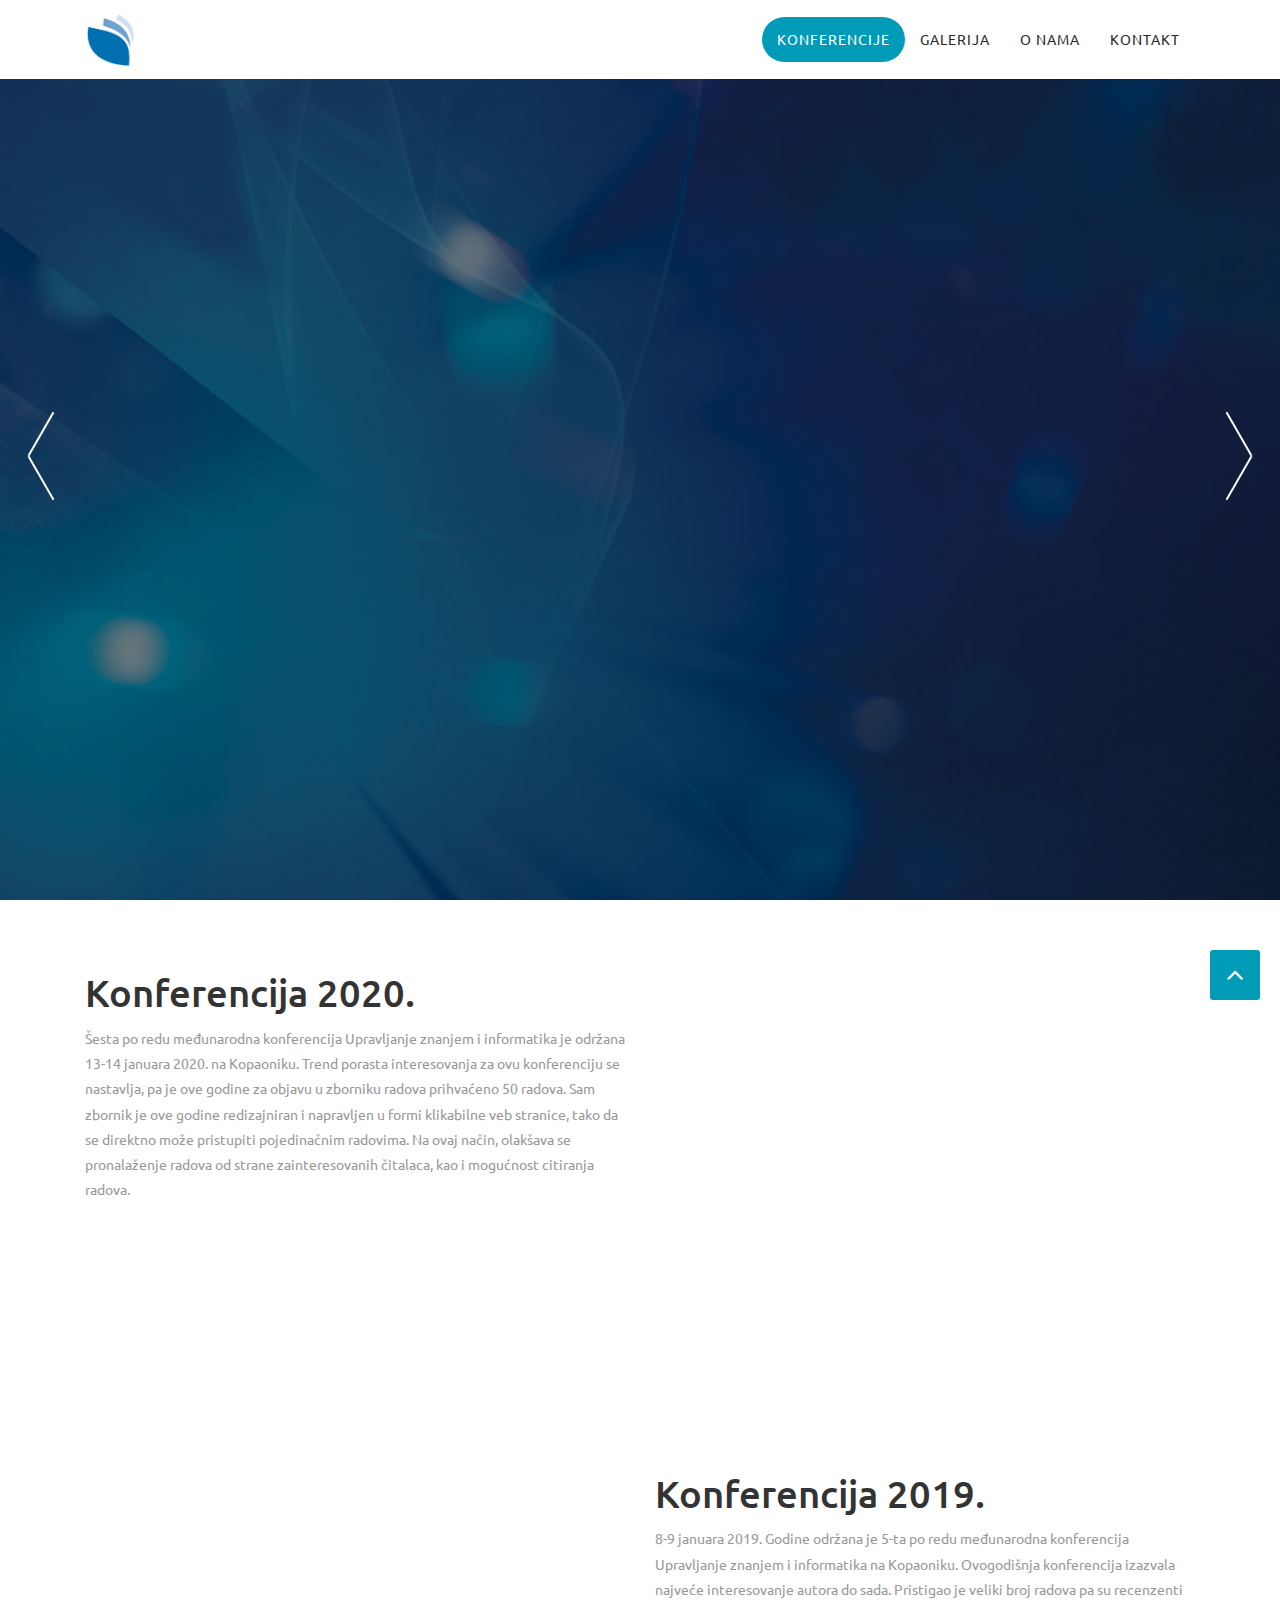
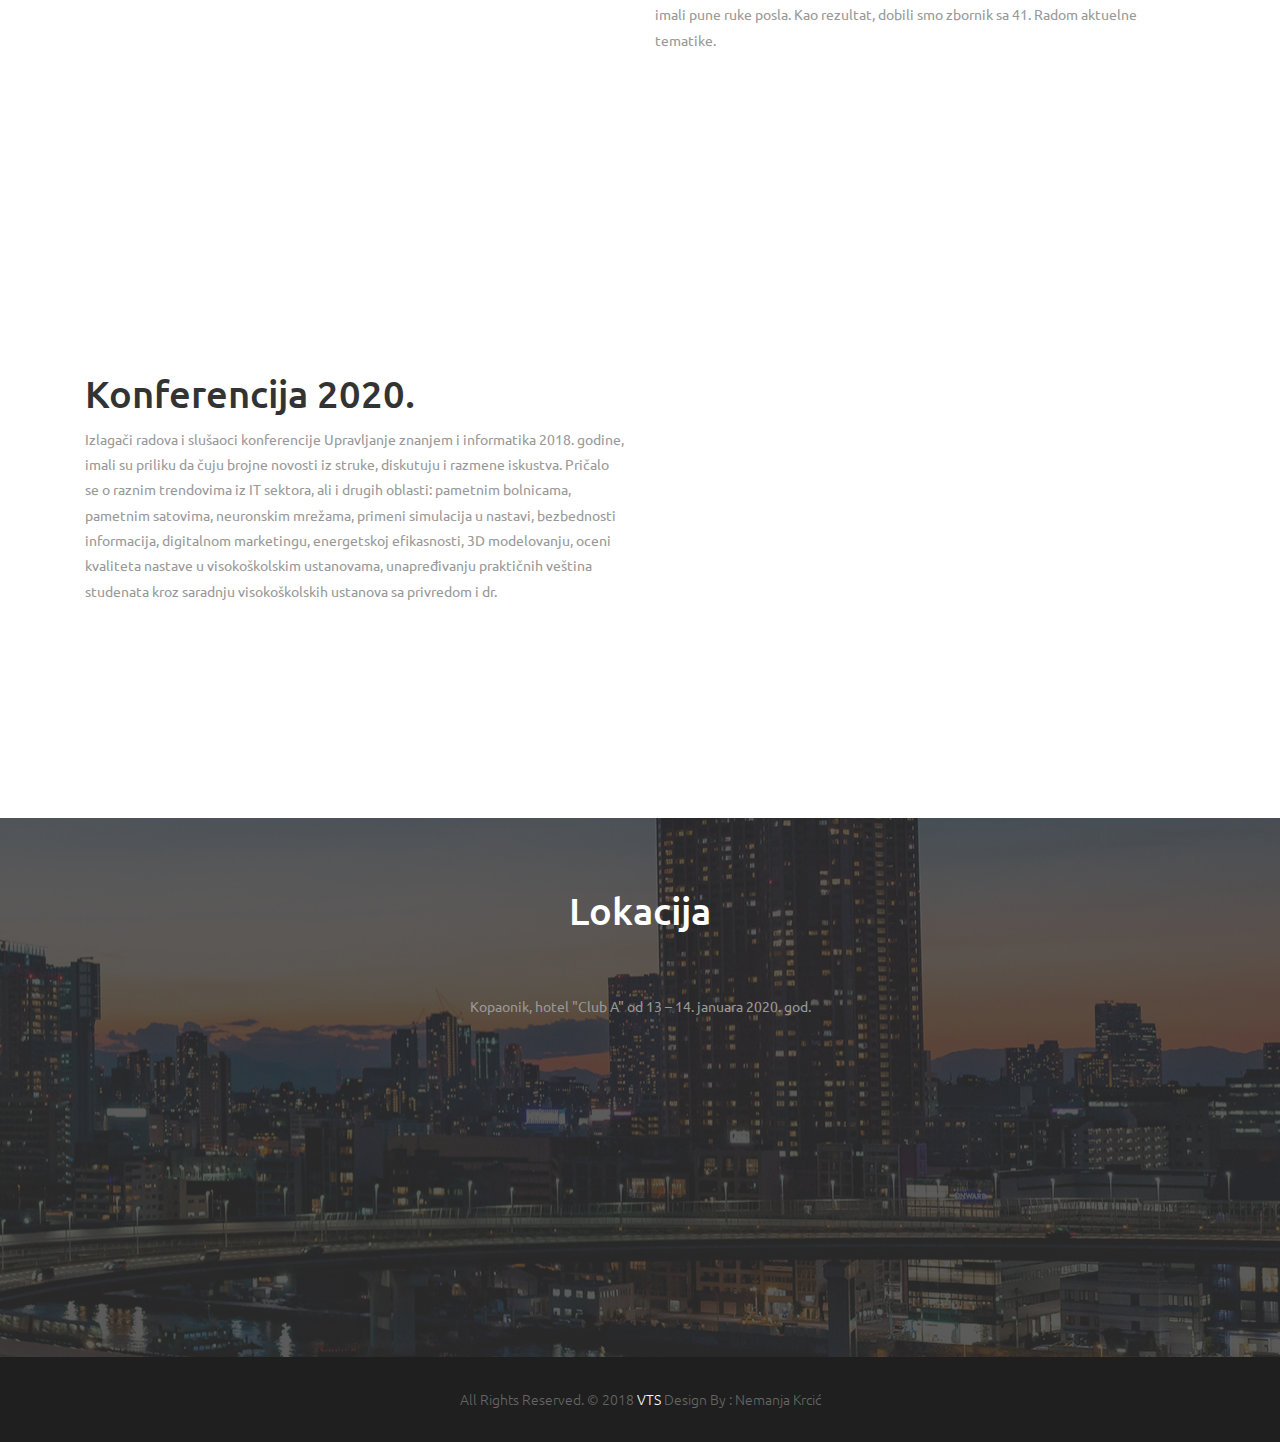
==== index.html @ 1b340e0f "Add files via upload" ====
<!DOCTYPE html>
<html lang="en">

    <meta charset="utf-8">
    <meta http-equiv="X-UA-Compatible" content="IE=edge">   
   
    <meta name="viewport" content="width=device-width, minimum-scale=1.0, maximum-scale=1.0, user-scalable=no">
 
    <title>VTS</title>  

    <link rel="shortcut icon" href="images/favicon.ico" type="image/x-icon" />
    <link rel="apple-touch-icon" href="images/apple-touch-icon.png">

    <link rel="stylesheet" href="css/bootstrap.min.css">
    <link rel="stylesheet" href="style.css">
    <link rel="stylesheet" href="css/responsive.css">
    <link rel="stylesheet" href="css/custom.css">
	<script src="js/modernizr.js"></script>

</head>
<body id="page-top" class="politics_version">

    <div id="preloader">
        <div class="loader">
			<span></span>
			<span></span>
			<span></span>
			<span></span>
		</div>
    </div>
	
    <nav class="navbar navbar-expand-lg navbar-dark fixed-top" id="mainNav">
      <div class="container">
        <a class="navbar-brand js-scroll-trigger" href="#page-top">
			<img class="img-fluid" src="images/logo.jpg" height="53" width="53" />
		</a>
        <button class="navbar-toggler navbar-toggler-right" type="button" data-toggle="collapse" data-target="#navbarResponsive" aria-controls="navbarResponsive" aria-expanded="false" aria-label="Toggle navigation">
          Menu
          <i class="fa fa-bars"></i>
        </button>
        <div class="collapse navbar-collapse" id="navbarResponsive">
          <ul class="navbar-nav text-uppercase ml-auto">
            <li class="nav-item">
              <a class="nav-link active" href="index.html">Konferencije</a>
            </li>
            <li class="nav-item">
              <a class="nav-link" href="gallery.html">Galerija</a>
            </li>
            <li class="nav-item">
              <a class="nav-link" href="about.html">O nama</a>
            </li>
			<li class="nav-item">
              <a class="nav-link" href="contact.html">Kontakt</a>
            </li>
          </ul>
        </div>
      </div>
    </nav>
	
	<div id="home" class="ct-header ct-header--slider ct-slick-custom-dots">
		<div class="ct-slick-homepage" data-arrows="true" data-autoplay="false">

			<div class="ct-header tablex item" data-background="uploads/banner-01.jpg">
				<div class="ct-u-display-tablex">
					<div class="inner">
						<div class="container">
							<div class="row">
								<div class="col-md-8 col-lg-8 slider-inner">
									<h1 class="big animated">Upravljanje znanjem i informatika</h1>
									<p class="animated">Visoka tehnička škola strukovnih studija u Novom Sadu i Fakultet za ekonomiju i inženjerski menadžment – FIMEK organizuje</p>
								</div>
							</div>
						</div>
					</div>
				</div>
			</div>

			<div class="ct-header tablex item" data-background="uploads/banner-02.png">
				<div class="ct-u-display-tablex">
					<div class="inner">
						<div class="container">
							<div class="row">
								<div class="col-md-8 col-lg-8 slider-inner">
									<h1 class="big animated">Upravljanje znanjem i informatika</h1>
									<p class="animated">Visoka tehnička škola strukovnih studija u Novom Sadu i Fakultet za ekonomiju i inženjerski menadžment – FIMEK organizuje</p>
								</div>
							</div>
						</div>
					</div>
				</div>
			</div>

			<div class="ct-header tablex item" data-background="uploads/banner-03.jpg">
				<div class="ct-u-display-tablex">
					<div class="inner">
						<div class="container">
							<div class="row">
								<div class="col-md-8 col-lg-8 slider-inner">
									<h1 class="big animated">Upravljanje znanjem i informatika</h1>
									<p class="animated">Visoka tehnička škola strukovnih studija u Novom Sadu i Fakultet za ekonomiju i inženjerski menadžment – FIMEK organizuje</p>
								</div>
							</div>
						</div>
					</div>
				</div>
			</div>
		</div>
	</div>

    <div class="section wb">
        <div class="container">
            <div class="row">
                <div class="col-md-6">
                    <div class="message-box">                        
                        <h2>Konferencija 2020.</h2>
                        <p>Šesta po redu međunarodna konferencija Upravljanje znanjem i informatika je održana 13-14 januara 2020. na Kopaoniku. Trend porasta interesovanja za ovu konferenciju se nastavlja, pa je ove godine za objavu u zborniku radova prihvaćeno 50 radova. Sam zbornik je ove godine redizajniran i napravljen u formi klikabilne veb stranice, tako da se direktno može pristupiti pojedinačnim radovima. Na ovaj način, olakšava se pronalaženje radova od strane zainteresovanih čitalaca, kao i mogućnost citiranja radova.</p>

						<a class="btn-new from-middle animated" href="#">Saznaj više...</a>
                    </div>
                </div>

                <div class="col-md-6">
                    <div class="right-box-pro wow fadeIn">
						<img src="images/kon2020.jpg" alt="" class="img-fluid fat-ab">
                    </div>
                </div>
            </div>
        </div>
    </div>

    <div class="section wb">
        <div class="container">
            <div class="row">
                <div class="col-md-6">
                    <div class="right-box-pro wow fadeIn">
						<img src="images/kon2019.jpg" alt="" class="img-fluid fat-ab">
                    </div>
                </div>

                <div class="col-md-6">
                    <div class="message-box">                        
                        <h2>Konferencija 2019.</h2>
                        <p>8-9 januara 2019. Godine održana je 5-ta po redu međunarodna konferencija Upravljanje znanjem i informatika na Kopaoniku. Ovogodišnja konferencija izazvala najveće interesovanje autora do sada. Pristigao je veliki broj radova pa su recenzenti imali pune ruke posla. Kao rezultat, dobili smo zbornik sa 41. Radom aktuelne tematike.</p>

						<a class="btn-new from-middle animated" href="#">Saznaj više...</a>
                    </div>
                </div>


            </div>
        </div>
    </div>

    <div class="section wb">
        <div class="container">
            <div class="row">
                <div class="col-md-6">
                    <div class="message-box">                        
                        <h2>Konferencija 2020.</h2>
                        <p>Izlagači radova i slušaoci konferencije Upravljanje znanjem i informatika 2018. godine, imali su priliku da čuju brojne novosti iz struke, diskutuju i razmene iskustva. Pričalo se o raznim trendovima iz IT sektora, ali i drugih oblasti: pametnim bolnicama, pametnim satovima, neuronskim mrežama, primeni simulacija u nastavi, bezbednosti informacija, digitalnom marketingu, energetskoj efikasnosti, 3D modelovanju, oceni kvaliteta nastave u visokoškolskim ustanovama, unapređivanju praktičnih veština studenata kroz saradnju visokoškolskih ustanova sa privredom i dr.</p>

						<a class="btn-new from-middle animated" href="#">Saznaj više...</a>
                    </div>
                </div>

                <div class="col-md-6">
                    <div class="right-box-pro wow fadeIn">
						<img src="images/kon2018.jpg" alt="" class="img-fluid fat-ab">
                    </div>
                </div>
            </div>
        </div>
    </div>

    <div id="contact" class="section db">
        <div class="container text-center">
            <div class="section-title">
                <h3>Lokacija</h3>
            </div>
            <div class="message-box">
                <p>Kopaonik, hotel "Club A" od 13 – 14. januara 2020. god.</p>
            </div>

            <div class="row">
                <div class="col-md-12">
                	<iframe src="https://www.google.com/maps/embed?pb=!1m14!1m8!1m3!1d11617.548744287504!2d20.8098968!3d43.2852127!3m2!1i1024!2i768!4f13.1!3m3!1m2!1s0x0%3A0x994ee0dbfe057c21!2sClub%20A!5e0!3m2!1sen!2srs!4v1582405171737!5m2!1sen!2srs" height="240" width="70%" frameborder="0" style="border:0;"allowfullscreen=""></iframe>
                </div>
            </div>
        </div>
    </div>

    <div class="copyrights">
        <div class="container">
            <div class="footer-distributed">
                <div class="footer-left">
                    <p class="footer-company-name">All Rights Reserved. &copy; 2018 <a href="#">VTS</a> Design By : Nemanja Krcić</p>
                </div>
            </div>
        </div>
    </div>

    <a href="#" id="scroll-to-top" class="dmtop global-radius"><i class="fa fa-angle-up"></i></a>

    <script src="js/all.js"></script>
	<script src="js/jquery.mobile.customized.min.js"></script>
	<script src="js/jquery.easing.1.3.js"></script> 
	<script src="js/parallaxie.js"></script>
	<script src="js/slick.min.js"></script>
	<script src="js/animated-slider.js"></script>
    <script src="js/jqBootstrapValidation.js"></script>
    <script src="js/contact_me.js"></script>
    <script src="js/custom.js"></script>
</body>
</html>
---- style.css ----
/*------------------------------------------------------------------
    Version: 1.0
-------------------------------------------------------------------*/

/*------------------------------------------------------------------
    IMPORT FONTS
-------------------------------------------------------------------*/

@import url('https://fonts.googleapis.com/css?family=Ubuntu:300,300i,400,400i,500,500i,700,700i');

/*------------------------------------------------------------------
    IMPORT FILES
-------------------------------------------------------------------*/

@import url(css/animate.css);
@import url(css/slick.min.css);
@import url(css/animated-slider.css);
@import url(css/flaticon.css);
@import url(css/prettyPhoto.css);
@import url(css/owl.carousel.css);
@import url(css/font-awesome.min.css);

/*------------------------------------------------------------------
    SKELETON
-------------------------------------------------------------------*/

body {
	--def: #ffffff; 	
	--inv: #009bb7;
    color: #999999;
    font-size: 14px;
    font-family: 'Ubuntu', sans-serif;
    line-height: 1.80857;
}

html, body{
	height: 100%;
}

body.demos .section {
    background: url(images/bg.png) repeat top center #f2f3f5;
}

body.demos .section-title img {
    max-width: 280px;
    display: block;
    margin: 10px auto;
}

body.demos .service-widget h3 {
    border-bottom: 1px solid #ededed;
    font-size: 18px;
    padding: 20px 0;
    background-color: #ffffff;
}

body.demos .service-widget {
    margin: 0 0 30px;
    padding: 30px;
    background-color: #fff
}

body.demos .container-fluid {
    max-width: 1080px
}

a {
    color: #1f1f1f;
    text-decoration: none !important;
    outline: none !important;
    -webkit-transition: all .3s ease-in-out;
    -moz-transition: all .3s ease-in-out;
    -ms-transition: all .3s ease-in-out;
    -o-transition: all .3s ease-in-out;
    transition: all .3s ease-in-out;
}

h1,
h2,
h3,
h4,
h5,
h6 {
    letter-spacing: 0;
    font-weight: normal;
    position: relative;
    padding: 0 0 10px 0;
    font-weight: normal;
    line-height: 120% !important;
    color: #333333;
    margin: 0
}

h1 {
    font-size: 24px
}

h2 {
    font-size: 22px
}

h3 {
    font-size: 18px
}

h4 {
    font-size: 16px
}

h5 {
    font-size: 14px
}

h6 {
    font-size: 13px
}

h1 a,
h2 a,
h3 a,
h4 a,
h5 a,
h6 a {
    color: #212121;
    text-decoration: none!important;
    opacity: 1
}

h1 a:hover,
h2 a:hover,
h3 a:hover,
h4 a:hover,
h5 a:hover,
h6 a:hover {
    opacity: .8
}

a {
    color: #222222;
    text-decoration: none;
    outline: none;
}

a,
.btn {
    text-decoration: none !important;
    outline: none !important;
    -webkit-transition: all .3s ease-in-out;
    -moz-transition: all .3s ease-in-out;
    -ms-transition: all .3s ease-in-out;
    -o-transition: all .3s ease-in-out;
    transition: all .3s ease-in-out;
}

.btn-custom {
    margin-top: 20px;
    background-color: transparent !important;
    border: 2px solid #ddd;
    padding: 12px 40px;
    font-size: 16px;
}

.lead {
    font-size: 18px;
    line-height: 30px;
    color: #767676;
    margin: 0;
    padding: 0;
}

blockquote {
    margin: 20px 0 20px;
    padding: 30px;
}

ul, li, ol{
	margin: 0px;
	list-style: none;
	padding: 0px;
}


/*------------------------------------------------------------------
    WP CORE
-------------------------------------------------------------------*/

.first {
    clear: both
}

.last {
    margin-right: 0
}

.alignnone {
    margin: 5px 20px 20px 0;
}

.aligncenter,
div.aligncenter {
    display: block;
    margin: 5px auto 5px auto;
}

.alignright {
    float: right;
    margin: 10px 0 20px 20px;
}

.alignleft {
    float: left;
    margin: 10px 20px 20px 0;
}

a img.alignright {
    float: right;
    margin: 10px 0 20px 20px;
}

a img.alignnone {
    margin: 10px 20px 20px 0;
}

a img.alignleft {
    float: left;
    margin: 10px 20px 20px 0;
}

a img.aligncenter {
    display: block;
    margin-left: auto;
    margin-right: auto
}

.wp-caption {
    background: #fff;
    border: 1px solid #f0f0f0;
    max-width: 96%;
    /* Image does not overflow the content area */
    padding: 5px 3px 10px;
    text-align: center;
}

.wp-caption.alignnone {
    margin: 5px 20px 20px 0;
}

.wp-caption.alignleft {
    margin: 5px 20px 20px 0;
}

.wp-caption.alignright {
    margin: 5px 0 20px 20px;
}

.wp-caption img {
    border: 0 none;
    height: auto;
    margin: 0;
    max-width: 98.5%;
    padding: 0;
    width: auto;
}

.wp-caption p.wp-caption-text {
    font-size: 11px;
    line-height: 17px;
    margin: 0;
    padding: 0 4px 5px;
}


/* Text meant only for screen readers. */

.screen-reader-text {
    clip: rect(1px, 1px, 1px, 1px);
    position: absolute !important;
    height: 1px;
    width: 1px;
    overflow: hidden;
}

.screen-reader-text:focus {
    background-color: #f1f1f1;
    border-radius: 3px;
    box-shadow: 0 0 2px 2px rgba(0, 0, 0, 0.6);
    clip: auto !important;
    color: #21759b;
    display: block;
    font-size: 14px;
    font-size: 0.875rem;
    font-weight: bold;
    height: auto;
    left: 5px;
    line-height: normal;
    padding: 15px 23px 14px;
    text-decoration: none;
    top: 5px;
    width: auto;
    z-index: 100000;
    /* Above WP toolbar. */
}


/*------------------------------------------------------------------
    HEADER
-------------------------------------------------------------------*/

.navbar-dark{
	background: #ffffff;
}

.navbar-dark .navbar-nav .nav-link{
	color: #292929;
	letter-spacing: 1px;
	font-size: 14px;
	position: relative;
	padding: 10px 15px;
	border-radius: 50px;
}
.navbar-dark .navbar-nav .nav-link:hover, .navbar-dark .navbar-nav .nav-link:focus{
	color: #ffffff;
	background: #faad3b
}
.navbar-dark .navbar-nav .nav-link.active{
	background: #009bb7;
}
.navbar-dark .navbar-nav .nav-link::after {
    content: '';
    width: 0;
    height: 3px;
    background: #ffffff;
    position: absolute;
    bottom: 0;
    left: 0;
	right: 0;
	text-align: center;
	margin: 0 auto;
    border-radius: 0px;
    -webkit-transition: all .5s;
    transition: all .5s;
    z-index: -1;
}
.navbar-dark .navbar-nav .nav-link.active::after {
	width: 50%;
}

/**new-btn**/

.btn-new {		
	position: relative;	
	padding: 11px 25px;
	font-size: 18px;
	border: none;
	color: var(--inv);
	letter-spacing: 0px;
	text-transform: uppercase;
	transition: all 600ms cubic-bezier(0.77, 0, 0.175, 1);	
	cursor: pointer;
	background: #faad3b;
	color: #ffffff;
	display: inline-block;
	-webkit-user-select: none;
	   -moz-user-select: none;
	    -ms-user-select: none;
	        user-select: none;
}

.btn-new:before, .btn-new:after {
	content: '';
	position: absolute;	
	transition: inherit;
	z-index: -1;
}

.btn-new:hover {
	color: var(--def);
	transition-delay: .6s;
}

.btn-new:hover:before {
	transition-delay: 0s;
}

.btn-new:hover:after {
	background: var(--inv);
	transition-delay: .4s;
}

/* From Middle */

.from-middle:before {
	top: 0;
	left: 50%;
	height: 100%;
	width: 0;
	border: 1px solid var(--inv);
	border-left: 0;
	border-right: 0;
}

.from-middle:after {
	bottom: 0;
	left: 0;
	height: 0;
	width: 100%;
	background: var(--inv);
}

.from-middle:hover:before {
	left: 0;
	width: 100%;
}

.from-middle:hover:after {
	top: 0;
	height: 100%;
}


/*------------------------------------------------------------------
    SECTIONS
-------------------------------------------------------------------*/

.main-banner{
	height: 100%;
	position: relative;
}

.main-banner{
	display: table;
    width: 100%;
	text-align: center;
}
.main-banner::after {
    content: " ";
    position: absolute;
    top: 0;
    bottom: 0;
    left: 0;
    right: 0;
    background-color: #000;
    z-index: 0;
    opacity: .6;
}
.heading{
	color: #fff;
	display: table-cell;
	vertical-align: middle;
	position: relative;
	z-index: 1;
}
.heading h1{
	color: #ffffff;
	font-weight: 700;
	font-size: 62px;
	text-transform: uppercase;
}
.heading p{
	font-size: 18px;
	padding: 20px 0px;
}

.heading h3{
	color: ffffff;
}

.cd-words-wrapper {
  display: inline-block;
  position: relative;
  text-align: left;
}
.cd-words-wrapper b {
  display: inline-block;
  position: absolute;
  white-space: nowrap;
  left: 0;
  top: 0;
}
.cd-words-wrapper b.is-visible {
  position: relative;
}
.no-js .cd-words-wrapper b {
  opacity: 0;
}
.no-js .cd-words-wrapper b.is-visible {
  opacity: 1;
}

/* -------------------------------- 

xclip 

-------------------------------- */
.cd-headline.clip span {
  display: inline-block;
  padding: .2em 0;
  color: #ffffff;
  font-size: 30px;
}
.cd-headline.clip span b{
	text-transform: uppercase;
}
.cd-headline.clip .cd-words-wrapper {
  overflow: hidden;
  vertical-align: top;
}
.cd-headline.clip .cd-words-wrapper::after {
  /* line */
  content: '';
  position: absolute;
  top: 0;
  right: 0;
  width: 2px;
  height: 100%;
  background-color: #aebcb9;
}
.cd-headline.clip b {
  opacity: 0;
}
.cd-headline.clip b.is-visible {
  opacity: 1;
}


#mainNav.navbar-shrink {
    padding-top: 10px;
    padding-bottom: 10px;
    background-color: #ffffff;
	border-bottom: 4px solid #faad3b;
}

#clouds{
	margin-top: -5%;
	position: relative;
	z-index: 1;
}
#clouds path {
    fill: #ffffff;
    bottom: -10px;
    overflow: hidden;
    stroke: #ffffff;
}

.section {
    display: block;
    position: relative;
    overflow: hidden;
    padding: 70px 0;
}

.noover {
    overflow: visible;
}

.noover .btn-dark {
    border: 0 !important;
}

.nopad {
    padding: 0;
}

.nopadtop {
    padding-top: 0;
}

.section.wb {
    background-color: #ffffff;
}

.section.lb {
    background-color: #f2f3f5;
}

.section.db {
    background-color: #111111;
}

.section.color1 {
    background-color: #448AFF;
}

.first-section {
    display: block;
    position: relative;
    overflow: hidden;
    padding: 16em 0 13em;
}

.first-section h2 {
    color: #ffffff;
    font-size: 68px;
    font-weight: 300;
    text-transform: capitalize;
    display: block;
    margin: 0;
    padding: 0 0 30px;
    position: relative;
}

.first-section .lead {
    font-size: 21px;
    font-weight: 300;
    padding: 0 0 40px;
    margin: 0;
    line-height: inherit;
    color: #ffffff;
}

.macbookright {
    width: 980px;
    position: absolute;
    right: -15%;
    bottom: -6%;
}

.section-title {
    display: block;
    position: relative;
    margin-bottom: 60px;
}

.section-title p {
    color: #999;
    font-weight: 400;
    font-size: 18px;
    line-height: 33px;
    margin: 0;
}

.section-title h3 {
    font-size: 38px;
    font-weight: 500;
    line-height: 62px;
    margin: 0 0 25px;
    padding: 0;
    text-transform: none;
}

.section.colorsection p,
.section.colorsection h3,
.section.db h3 {
    color: #ffffff;
}





.big{
	font-size: 28px;
}




.right-box-pro{
	position: relative;
}
.right-box-pro img{
	z-index: 2;
}
.right-box-pro::before {
    
}

.fat-ab{}






.services-inner-box{
	padding: 15px;
	background: #ffffff;
	margin-bottom: 30px;
	text-align: center;
	position: relative;
	overflow: hidden;
}
.services-inner-box::before {
	content: "";
	position: absolute;
	background: #faad3b;
	width: 0;
	height: 0;
	top: 50%;
	left: 50%;
	border-radius: 50%;
	-webkit-transform: translate(-50%, -50%) scale(0);
	transform: translate(-50%, -50%) scale(0);
	transition: -webkit-transform calc(var(--photoboxAnimationDuration, .8s) / 2) ease;
	transition: transform calc(var(--photoboxAnimationDuration, .8s) / 2) ease;
	transition: transform calc(var(--photoboxAnimationDuration, .8s) / 2) ease, -webkit-transform calc(var(--photoboxAnimationDuration, .8s) / 2) ease;
	-webkit-transition: all .5s ease-in-out;
    -moz-transition: all .5s ease-in-out;
    -ms-transition: all .5s ease-in-out;
    -o-transition: all .5s ease-in-out;
    transition: all .5s ease-in-out;
	z-index: 0;
}
.services-inner-box:hover::before{
	width: 100%;
	height: 100%;
	-webkit-transform: translate(-50%, -50%) scale(4);
	transform: translate(-50%, -50%) scale(4);
	transition-duration: var(--photoboxAnimationDuration, .8s);
	-webkit-transition: all .5s ease-in-out;
    -moz-transition: all .5s ease-in-out;
    -ms-transition: all .5s ease-in-out;
    -o-transition: all .5s ease-in-out;
    transition: all .5s ease-in-out;
}

.ser-icon{
	width: 90px;
	height: 90px;
	text-align: center;
	line-height: 90px;
	margin: 0 auto;
	margin-bottom: 20px;
	background: #009bb7;
	position: relative;
	z-index: 1;
}
.ser-icon i{
	font-size: 50px;
	color: #ffffff;
	position: relative;
	z-index: 1;
}
.services-inner-box h2{
	font-size: 22px;
	font-weight: 500;
	position: relative;
	z-index: 1;
}

.services-inner-box p{
	font-size: 14px;
	position: relative;
	z-index: 1;
}

.services-inner-box:hover h2{
	color: #ffffff;
}
.services-inner-box:hover p{
	color: #ffffff;
}


/*------------------------------------------------------------------
    PORTFOLIO
-------------------------------------------------------------------*/

.item-h2,
.item-h1 {
    height: 100% !important;
    height: auto !important;
}

.isotope-item {
    z-index: 2;
    padding: 0;
}

.isotope-hidden.isotope-item {
    pointer-events: none;
    z-index: 1;
}

.isotope,
.isotope .isotope-item {
    /* change duration value to whatever you like */
    -webkit-transition-duration: 0.8s;
    -moz-transition-duration: 0.8s;
    transition-duration: 0.8s;
}

.isotope {
    -webkit-transition-property: height, width;
    -moz-transition-property: height, width;
    transition-property: height, width;
}

.isotope .isotope-item {
    -webkit-transition-property: -webkit-transform, opacity;
    -moz-transition-property: -moz-transform, opacity;
    transition-property: transform, opacity;
}

.portfolio-filter ul {
    padding: 0;
    z-index: 2;
    display: block;
    position: relative;
    margin: 0;
}

.portfolio-filter ul li {
    border-radius: 0;
    display: inline-block;
    margin: 0 5px 0 0;
    text-decoration: none;
    text-transform: uppercase;
    vertical-align: middle;
}

.portfolio-filter ul li:last-child:after {
    content: "";
}

.portfolio-filter ul li .btn-dark {
    box-shadow: none;
    background-color: transparent;
    border: 1px solid #e6e7e6 !important;
    color: #1f1f1f;
    font-weight: 400;
    font-size: 13px;
    padding: 10px 30px;
}

.da-thumbs {
    list-style: none;
    position: relative;
    padding: 0;
}

.da-thumbs .pitem {
    margin: 0;
    padding: 15px;
    position: relative;
}

.da-thumbs .pitem a,
.da-thumbs .pitem a img {
    display: block;
    position: relative;
}

.da-thumbs .pitem a {
    overflow: hidden;
}

.da-thumbs .pitem a div {
    position: absolute;
    background-color: rgba(0, 0, 0, 0.8);
    width: 100%;
    height: 100%;
}

.da-thumbs .pitem a div h3 {
    display: block;
    color: #ffffff;
    font-size: 20px;
    padding: 30px 15px;
    text-transform: capitalize;
    font-weight: normal;
}

.da-thumbs .pitem a div h3 small {
    display: block;
    color: #ffffff;
    margin-top: 5px;
    font-size: 13px;
    font-weight: 300;
}

.da-thumbs .pitem a div i {
    background-color: #1f1f1f;
    position: absolute;
    color: #ffffff !important;
    bottom: 0;
    font-size: 15px;
    z-index: 12;
    right: 0;
    width: 40px;
    height: 40px;
    line-height: 40px;
    text-align: center;
}


/*------------------------------------------------------------------
    TESTIMONIALS
-------------------------------------------------------------------*/

.logos img {
    margin: auto;
    display: block;
    text-align: center;
    width: 100%;
    opacity: 0.3;
}

.logos img:hover {
    opacity: 0.5;
}

.desc i {
    color: #ffffff;
    font-size: 37px;
    vertical-align: middle;
    margin-right: 12px;
}

.desc {
    padding: 30px;
    position: relative;
    background: #009bb7;
    border: 10px solid #faad3b;
}

.testi-meta {
    display: inline-block;
    margin-top: 20px;
	text-align: center;
}

.testimonial h4 {
    font-size: 18px;
    color: #333333;
    padding: 13px 0 0;
}

.testimonial img {
    max-width: 55px;
	margin: 0 auto;
}

.testimonial small {
    margin-top: 7px;
    font-size: 16px;
    display: block;
}

.testimonial {
    background-color: transparent;
	max-width: 786px;
	margin: 0 auto;
	text-align: center;
	width: 100%;
}

.testimonial h3 {
    padding: 0 0 10px;
    font-size: 20px;
    font-weight: 600;
	color: #292929;
}

.testimonial small,
.testimonial .lead {
    background-color: transparent;
    color: #ffffff;
    display: block;
    font-size: 16px;
    font-style: normal;
    line-height: 30px;
    margin: 0;
    padding: 0;
    position: relative;
}

.testimonial p:after {
    display: none;
}


/*------------------------------------------------------------------
    PRICING TABLES
-------------------------------------------------------------------*/

.pricing-table {
    margin: 50px 0 0 0;
    background: #fff;
    box-shadow: 0 5px 14px rgba(0, 0, 0, 0.1);
}

.pricing-table i {
    width: 30px;
    color: #c2c2c2;
    display: inline-block;
    margin-right: 10px;
    padding-right: 5px;
    border-right: 1px solid #ececec;
}

.pricing-table .btn-dark {
    padding: 10px 24px;
    font-size: 15px;
}

.pricing-table strong {
    font-weight: 600;
    margin-right: 6px;
    color: #1f1f1f;
}

.pricing-table-header {
    padding: 30px 0 25px 0;
    background: #ffffff;
}

.pricing-table-header h2 {
    font-size: 31px;
    margin: 0;
    padding: 0;
    font-weight: 300;
}

.pricing-table-header h3 {
    font-size: 15px;
    font-weight: 600;
    color: #aaaaaa;
    margin-top: 10px;
    text-transform: uppercase;
}

.pricing-table-space {
    height: 10px;
}

.pricing-table-text {
    margin: 15px 30px 0 30px;
    padding: 0 10px 15px 10px;
    border-bottom: 1px solid #ececec;
    font-weight: 300;
    line-height: 30px;
    color: #c2c2c2;
    font-size: 16px;
}

.pricing-table-text p {
    font-weight: 400;
}

.pricing-table-features {
    margin: 15px 30px 0 30px;
    padding: 0 10px 15px 30px;
    border-bottom: 1px solid #ececec;
    text-align: left;
    line-height: 30px;
    font-size: 16px;
    color: #c2c2c2;
}

.pricing-table-highlighted h3,
.pricing-table-highlighted h2 {
    color: #ffffff !important;
}

.pricing-table-sign-up {
    margin-top: 25px;
    padding-bottom: 30px;
}


/* Highlighted table */

.pricing-table-highlighted {
    margin-top: 0;
}

.m130 {
    margin-top: 130px;
}

.nav-pills {
    border: 1px solid #e1e1e1;
}

.nav-pills > li {
    width: 50%;
    padding: 10px;
    float: left;
    margin: 0 !important;
}

.nav-pills > li > a {
    margin: 0!important;
    text-align: center;
    background-color: #f4f4f4;
}


/*------------------------------------------------------------------
    ICON BOXES
-------------------------------------------------------------------*/

.icon-wrapper {
    position: relative;
    cursor: pointer;
    display: block;
    z-index: 1;
}

.icon-wrapper i {
    width: 75px;
    height: 75px;
    text-align: center;
    line-height: 75px;
    font-size: 28px;
    background-color: #f2f3f5;
    color: #1f1f1f;
    margin-top: 0;
}

.small-icons.icon-wrapper:hover i,
.small-icons.icon-wrapper:hover i:hover,
.small-icons.icon-wrapper i {
    width: auto !important;
    height: auto !important;
    line-height: 1 !important;
    padding: 0 !important;
    color: #e3e3e3 !important;
    background-color: transparent !important;
    background: none !important;
    margin-right: 10px !important;
    vertical-align: middle;
    font-size: 24px !important;
}

.small-icons.icon-wrapper h3 {
    font-size: 18px;
    padding-bottom: 5px;
}

.small-icons.icon-wrapper p {
    padding: 0;
    margin: 0;
}

.icon-wrapper h3 {
    font-size: 21px;
    padding: 0 0 15px;
    margin: 0;
}

.icon-wrapper p {
    margin-bottom: 0;
    padding-left: 95px;
}

.icon-wrapper p small {
    display: block;
    color: #999;
    margin-top: 10px;
    text-transform: none;
    font-weight: 600;
    font-size: 16px;
}

.icon-wrapper p small:after {
    content: "\f105";
    font-family: FontAwesome;
    margin-left: 5px;
    font-size: 11px;
}


/*------------------------------------------------------------------
    MESSAGE BOXES
-------------------------------------------------------------------*/

.event_dit{
	margin-top: 20px;
}
.event_dit ul {
	float: left;
	width: 100%;
	padding-bottom: 15px;
	margin-bottom: 0px;
	position: relative;
	line-height: 12px;
}
.event_dit ul li{
	float: left;
	position: relative;
}

.event_dit ul li a{
	padding: 0px 5px;
	font-size: 14px;
	line-height: 25px;
	transition: all 0.3s ease-in-out;
	-webkit-transition: all 0.3s ease-in-out;
	-moz-transition: all 0.3s ease-in-out;
	-o-transition: all 0.3s ease-in-out;
	-moz-transition: all 0.3s ease-in-out;
}

.event_dit ul li a:hover{
	color: #333333;
}

.service-widget h3 {
    font-size: 21px;
    color: #ffffff;
    padding: 20px 0 12px;
    margin: 0;
}

.participate-wrap figure{
	overflow: hidden;
	position: relative;
}
.participate-wrap figure::before{
	background-color: #333333;
	content: "";
	position: absolute;
	border-radius: 100%;
	top: 0px;
	left: 0px;
	right: 0px;
	bottom: 0px;
	margin: auto;
	width: 0px;
	height: 0px;
	opacity: 0.7;
	transition: all 0.3s ease-in-out;
	-webkit-transition: all 0.3s ease-in-out;
	-moz-transition: all 0.3s ease-in-out;
	-o-transition: all 0.3s ease-in-out;
	-moz-transition: all 0.3s ease-in-out;
}

.participate-wrap figure figcaption{
	position: absolute;
	width: 100%;
	top: 0px;
	text-align: center;
	margin-top: -20px;
	opacity: 0;
	transition: all 0.3s ease-in-out;
	-webkit-transition: all 0.3s ease-in-out;
	-moz-transition: all 0.3s ease-in-out;
	-o-transition: all 0.3s ease-in-out;
	-moz-transition: all 0.3s ease-in-out;
}

.participate-wrap figure figcaption .global-radius{
	background: #ffffff;
	width: 38px;
	height: 38px;
	display: inline-block;
	text-align: center;
	line-height: 38px;
}

.participate-wrap:hover figure::before{
	width: 100%;
	height: 100%;
	border-radius: 0px;
}

.participate-wrap:hover figure figcaption {
	top: 50%;
	opacity: 1;
}

.service-widget h3 a,
.section.wb .service-widget h3,
.section.lb .service-widget h3 {
    color: #1f1f1f;
}

.service-widget p {
    margin-bottom: 0;
    padding-bottom: 0;
}

.message-box h4 {
    text-transform: uppercase;
    padding: 0;
    margin: 0 0 5px;
    font-weight: 600;
    letter-spacing: 0.5px;
    font-size: 15px;
    color: #999;
}

.message-box h2 {
    font-size: 38px;
    font-weight: 500;
    padding: 0 0 10px;
    margin: 0;
    line-height: 62px;
    margin-top: 0;
    text-transform: none;
}

.message-box p {
    margin-bottom: 20px;
}

.message-box ul{
	margin-bottom: 20px;
}
.message-box ul li{
	display: inline-block;
}

.message-box ul li b{
	color: #292929;
	font-size: 22px;
	margin-right: 15px;
}
.message-box ul li a{
	background: #009bb7;
	font-size: 24px;
	width: 60px;
	height: 40px;
	display: inline-block;
	text-align: center;
	line-height: 40px;
	border-radius: 50px;
	color: #ffffff;
}
.message-box ul li a:hover{
	color: #faad3b;
}


.post-media {
    position: relative;
}

.post-media img {
    width: 100%;
}

.post-media_pp{
	overflow: hidden;
	position: relative;
}

.service-widget{
	margin-bottom: 30px;
}

.hover-up{
	background: #076799;
}

.service-widget .post-media_pp .hover-up{
	padding: 30px;
	position: absolute;
	left: 110%;
	width: 100%;
	top: 0;
	height: 100%;
	transition: all .35s ease-in-out;
	opacity: 0;
}
.service-widget .post-media_pp:hover .hover-up{
	opacity: 1;
	left: 0;
}

.section.wb .hover-up h3{
	font-size: 32px;
	color: #ffffff;
}

.section.wb .hover-up p{
	color: #cccccc;
}

.playbutton {
    position: absolute;
    color: #ffffff !important;
    top: 40%;
    font-size: 60px;
    z-index: 12;
    left: 0;
    right: 0;
    text-align: center;
    margin: -20px auto;
}

.hoverbutton {
    background-color: #333333;
    position: absolute;
    color: #ffffff !important;
    top: 70%;
    font-size: 21px;
    z-index: 12;
    left: 0;
    opacity: 0;
    right: 0;
    width: 50px;
    height: 50px;
    line-height: 50px;
    text-align: center;
    margin: -20px auto;
	border-radius: 50%;
}

.service-widget:hover .hoverbutton {
    opacity: 1;
}

hr.hr1 {
    position: relative;
    margin: 60px 0;
    border: 1px dashed #f2f3f5;
}

hr.hr2 {
    position: relative;
    margin: 17px 0;
    border: 1px dashed #f2f3f5;
}

hr.hr3 {
    position: relative;
    margin: 25px 0 30px 0;
    border: 1px dashed #f2f3f5;
}

hr.invis {
    border-color: transparent;
}

hr.invis1 {
    margin: 10px 0;
    border-color: transparent;
}

.section.parallax hr.hr1 {
    border-color: rgba(255, 255, 255, 0.1);
}

.sep1 {
    display: block;
    position: absolute;
    content: '';
    width: 40px;
    height: 40px;
    bottom: -20px;
    left: 50%;
    margin-left: -14px;
    background-color: #1f1f1f;
    -ms-transform: rotate(45deg);
    -webkit-transform: rotate(45deg);
    transform: rotate(45deg);
    z-index: 1;
}

.sep2 {
    display: block;
    position: absolute;
    content: '';
    width: 40px;
    height: 40px;
    top: -20px;
    left: 50%;
    margin-left: -14px;
    background-color: #1f1f1f;
    -ms-transform: rotate(45deg);
    -webkit-transform: rotate(45deg);
    transform: rotate(45deg);
    z-index: 1;
}


/* Divider Styles */

.divider-wrapper {
    width: 100%;
    box-shadow: 0 5px 14px rgba(0, 0, 0, 0.1);
    height: 540px;
    margin: 0 auto;
    position: relative;
}

.divider-wrapper:hover {
    cursor: none;
}

.divider-bar {
    position: absolute;
    width: 10px;
    left: 50%;
    top: -10px;
    bottom: -15px;
}

.code-wrapper {
    border: 1px solid #ffffff;
    display: block;
    overflow: hidden;
    width: 100%;
    height: 100%;
    position: relative;
    background: url("uploads/code.jpg") no-repeat;
}

.design-wrapper {
    overflow: hidden;
    position: absolute;
    top: 0;
    left: 0;
    right: 0;
    bottom: 0;
    -webkit-transform: translateX(50%);
    transform: translateX(50%);
}

.design-image {
    display: block;
    width: 100%;
    height: 100%;
    position: relative;
    -webkit-transform: translateX(-50%);
    transform: translateX(-50%);
    background: url("uploads/design.jpg") no-repeat;
}

.filter-button-group{
	border-radius: 0px;
	margin: 10px 0px;
	display: inline-block;
}

.filter-button-group button.active{
	background: #faad3b;
	color: #fff;
	box-shadow: 2px 20px 45px 5px rgba(0,0,0,.2);	
}

.filter-button-group button{
	color: #333;
	letter-spacing: 1px;
	text-transform: uppercase;
	font-weight: 600;
	font-size: 14px;
	cursor: pointer;
	background: #fff;
	padding: 12px 40px;
	border: none;
	border-radius: 0px;
}


.gallery-single{
	margin: 30px 15px;;
}

.gallery-single {
	position: relative;
	overflow: hidden;
	-webkit-box-shadow: 0 0 10px #ccc;
	box-shadow: 0 0 10px #ccc;
	-webkit-transition: all 0.4s ease;
	transition: all 0.4s ease;
}

.gallery-list .img-overlay {
    position: absolute;
    top: 10px;
    left: 10px;
    right: 10px;
    bottom: 10px;
    background: rgba(51, 51, 51, 0.80);
    color: #35424C;
    opacity: 0;
    -webkit-transition: all .5s;
    transition: all .5s;
    z-index: 2;
    -webkit-transform: translateY(10px);
    transform: translateY(10px);
}

.gallery-list .gallery-single:hover .img-overlay {
    opacity: 1;
    -webkit-transform: translateY(0);
    transform: translateY(0);
}

.gallery-list .gallery-single:hover .img-overlay .hoverbutton{
	opacity: 1;
	top: 50%;
}

.spi-hr{}

.spi-hr *, .spi-hr::before, .spi-hr::after {
    -webkit-box-sizing: border-box;
    box-sizing: border-box;
    -webkit-transition: all 0.4s ease;
    transition: all 0.4s ease;
}

.spi-hr::before, .spi-hr::after {
    position: absolute;
    top: 20px;
    right: 20px;
    content: '';
    background-color: #fff;
    z-index: 99;
    opacity: 0;
}

.spi-hr::before {
    width: 0;
    height: 1px;
}

.spi-hr::after {
    height: 0;
    width: 1px;
}

.spi-hr:hover::before, .spi-hr.hover::before, .spi-hr:hover::after, .spi-hr.hover::after {
    opacity: 1;
    -webkit-transition-delay: 0.25s;
    transition-delay: 0.25s;
}

.spi-hr:hover::before, .spi-hr.hover::before {
    width: 40px;
}

.spi-hr.hover .img-overlay{
	opacity: 1;
	-webkit-transform: translateY(0);
	transform: translateY(0);
}

.spi-hr.hover .img-overlay .hoverbutton{
	opacity: 1;
	top: 50%;
	-webkit-transform: translateY(0);
	transform: translateY(0);
}

.spi-hr:hover::after, .spi-hr.hover::after {
    height: 40px;
}

.gallery-single img{
	max-width: 100%;
	backface-visibility: hidden;
	vertical-align: top;
}

.text-hover{
	position: absolute;
	left: 0;
	bottom: 0;
	padding: 15px 20px;
	z-index: 99;
}
.text-hover h3, .text-hover h4{
	margin: 0;
	font-size: 1.1em;
	font-weight: normal;
	opacity: 0;
	color: #ffffff;
}

.spi-hr:hover h3, .spi-hr.hover h3, .spi-hr:hover h4, .spi-hr.hover h4 {
    opacity: 1;
}

.spi-hr:hover h3, .spi-hr.hover h3 {
    -webkit-transition-delay: 0.3s;
    transition-delay: 0.3s;
}

.spi-hr:hover img, .spi-hr.hover img {
    zoom: 1;
    filter: alpha(opacity=20);
    -webkit-opacity: 0.2;
    opacity: 0.2;
}

.post-box .date{
	display: inline-block;
	position: absolute;
	bottom: 0px;
	right: 0px;
	background: #333333;
	color: #fff;
	padding: 10px 15px;
	text-align: center;
}

.post-thumb{
	position: relative;
}

.post-box{
	-webkit-box-shadow: 0px 5px 35px 0px rgba(148, 146, 245, 0.15);
	box-shadow: 0px 5px 35px 0px rgba(148, 146, 245, 0.15);
	background: #ffffff;
}

.post-box:hover .post-thumb::before{
	opacity: .6;
	-webkit-transform: translateY(0);
	transform: translateY(0);
}


.post-box .post-thumb::before{
	content: "";
	position: absolute;
	top: 0;
	right: 0;
	bottom: 0;
	left: 0;
	background-color: rgba(51, 51, 51, 0.80);
	opacity: 0;
	-webkit-transition: all .5s;
	transition: all .5s;
	-webkit-transform: translateY(10px);
	transform: translateY(10px);
}

.post-info{
	padding: 0px 15px 40px 15px;
	background: #ffffff;
	text-align: left;
	margin-top: 40px;
}

.post-info p{
	margin: 0px;
}

.post-info h4{
	font-size: 20px;
	font-weight: 700;
}

.post-info ul{
	display: block;
	text-align: center;
	margin-bottom: 15px;
}
.post-info ul li{
	display: inline-block;
	text-align: center;
}


/*------------------------------------------------------------------
    FEATURES
-------------------------------------------------------------------*/

.customwidget h1 {
    font-size: 44px;
    color: #ffffff;
    padding: 15px 0 25px;
    margin: 0;
    line-height: 1 !important;
    font-weight: 300;
}

.customwidget ul {
    padding: 0;
    display: block;
    margin-bottom: 30px;
}

.customwidget li i {
    margin-right: 5px;
}

.customwidget li {
    color: #ffffff;
    margin-right: 10px;
}

.image-center img {
    position: relative;
    margin: 0 0 -208px;
    z-index: 10;
    padding-right: 30px;
    text-align: center;
}

.customwidget p {
    font-style: italic;
    font-size: 18px;
    padding: 0 0 10px;
}

.img-center img {
    width: 100%;
    box-shadow: 0 5px 14px rgba(0, 0, 0, 0.1);
}

.img-center {
    margin: auto;
}

#features li p {
    margin-bottom: 0;
    padding-bottom: 0;
}

#features li {
    display: table;
    width: 100%;
    margin: 35px 0;
    cursor: pointer;
}

.features-left,
.features-right {
    padding: 0 10px;
}

.features-right li:last-child,
.features-left li:last-child {
    margin-bottom: 0px;
    padding-bottom: 0 !important;
}

.features-right li i,
.features-left li i {
    width: 68px;
    height: 68px;
    line-height: 68px;
    display: table;
    border-radius: 50%;
    font-size: 26px;
    background-color: #f2f3f5;
    margin: 0 auto 22px;
    position: relative;
    text-align: center;
    z-index: 55;
    transition: .4s;
    padding: 0;
}

#features i img {
    display: table;
    margin: 0 auto;
}

.features-left li i:before,
.features-right li i:before {
    text-align: center;
}

.features-right li i .ico-current,
.features-left li i .ico-current {
    opacity: 1;
    transition: .4s;
    visibility: visible;
}

.features-right li i .ico-hover,
.features-left li i .ico-hover {
    opacity: 0;
    transition: .4s;
    visibility: hidden;
    top: 19px;
}

.features-right li:hover .ico-current,
.features-left li:hover .ico-current {
    opacity: 0;
    transition: .4s;
    visibility: hidden;
}

.features-right li:hover .ico-hover,
.features-left li:hover .ico-hover {
    opacity: 1;
    transition: .4s;
    visibility: visible;
}

.features-right i {
    float: left;
}

.fr-inner {
    margin-left: 90px;
}

.features-left i {
    float: right;
}

.fl-inner {
    text-align: right;
    margin-right: 90px;
}

#features h4 {
    text-transform: capitalize;
    margin: 0;
    font-size: 19px;
}


/*------------------------------------------------------------------
    CONTACT
-------------------------------------------------------------------*/

.bootstrap-select {
    width: 100% \0;
    /*IE9 and below*/
}

.bootstrap-select > .dropdown-toggle {
    width: 100%;
    padding-right: 25px;
}

.has-error .bootstrap-select .dropdown-toggle,
.error .bootstrap-select .dropdown-toggle {
    border-color: #b94a48;
}

.bootstrap-select.fit-width {
    width: auto !important;
}

.bootstrap-select:not([class*="col-"]):not([class*="form-control"]):not(.input-group-btn) {
    width: 100%;
}

.bootstrap-select .dropdown-toggle:focus {
    outline: thin dotted #333333 !important;
    outline: 5px auto -webkit-focus-ring-color !important;
    outline-offset: -2px;
}

.bootstrap-select.form-control {
    margin-bottom: 0;
    padding: 0;
    border: none;
}

.bootstrap-select.form-control:not([class*="col-"]) {
    width: 100%;
}

.bootstrap-select.form-control.input-group-btn {
    z-index: auto;
}

.bootstrap-select.btn-group:not(.input-group-btn),
.bootstrap-select.btn-group[class*="col-"] {
    float: none;
    display: inline-block;
    margin-left: 0;
}

.bootstrap-select.btn-group.dropdown-menu-right,
.bootstrap-select.btn-group[class*="col-"].dropdown-menu-right,
.row .bootstrap-select.btn-group[class*="col-"].dropdown-menu-right {
    float: right;
}

.form-inline .bootstrap-select.btn-group,
.form-horizontal .bootstrap-select.btn-group,
.form-group .bootstrap-select.btn-group {
    margin-bottom: 0;
}

.form-group-lg .bootstrap-select.btn-group.form-control,
.form-group-sm .bootstrap-select.btn-group.form-control {
    padding: 0;
}

.form-inline .bootstrap-select.btn-group .form-control {
    width: 100%;
}

.bootstrap-select.btn-group.disabled,
.bootstrap-select.btn-group > .disabled {
    cursor: not-allowed;
}

.bootstrap-select.btn-group.disabled:focus,
.bootstrap-select.btn-group > .disabled:focus {
    outline: none !important;
}

.bootstrap-select.btn-group .dropdown-toggle .filter-option {
    display: inline-block;
    overflow: hidden;
    width: 100%;
    text-align: left;
}

.bootstrap-select.btn-group .dropdown-toggle .fa-angle-down {
    position: absolute;
    top: 30% !important;
    right: -5px;
    vertical-align: middle;
}

.bootstrap-select.btn-group[class*="col-"] .dropdown-toggle {
    width: 100%;
}

.bootstrap-select.btn-group .dropdown-menu {
    border: 1px solid #ededed;
    box-shadow: none;
    box-sizing: border-box;
    min-width: 100%;
    padding: 20px 10px;
    z-index: 1035;
}

.dropdown-menu > li > a {
    background-color: transparent !important;
    color: #bcbcbc !important;
    font-size: 15px;
    padding: 10px 20px;
}

.bootstrap-select.btn-group .dropdown-menu.inner {
    position: static;
    float: none;
    border: 0;
    padding: 0;
    margin: 0;
    border-radius: 0;
    -webkit-box-shadow: none;
    box-shadow: none;
}

.bootstrap-select.btn-group .dropdown-menu li {
    position: relative;
}

.bootstrap-select.btn-group .dropdown-menu li.active small {
    color: #fff;
}

.bootstrap-select.btn-group .dropdown-menu li.disabled a {
    cursor: not-allowed;
}

.bootstrap-select.btn-group .dropdown-menu li a {
    cursor: pointer;
}

.bootstrap-select.btn-group .dropdown-menu li a.opt {
    position: relative;
    padding-left: 2.25em;
}

.bootstrap-select.btn-group .dropdown-menu li a span.check-mark {
    display: none;
}

.bootstrap-select.btn-group .dropdown-menu li a span.text {
    display: inline-block;
}

.bootstrap-select.btn-group .dropdown-menu li small {
    padding-left: 0.5em;
}

.bootstrap-select.btn-group .dropdown-menu .notify {
    position: absolute;
    bottom: 5px;
    width: 96%;
    margin: 0 2%;
    min-height: 26px;
    padding: 3px 5px;
    background: #f5f5f5;
    border: 1px solid #e3e3e3;
    -webkit-box-shadow: inset 0 1px 1px rgba(0, 0, 0, 0.05);
    box-shadow: inset 0 1px 1px rgba(0, 0, 0, 0.05);
    pointer-events: none;
    opacity: 0.9;
    -webkit-box-sizing: border-box;
    -moz-box-sizing: border-box;
    box-sizing: border-box;
}

.bootstrap-select.btn-group .no-results {
    padding: 3px;
    background: #f5f5f5;
    margin: 0 5px;
    white-space: nowrap;
}

.bootstrap-select.btn-group.fit-width .dropdown-toggle .filter-option {
    position: static;
}

.bootstrap-select.btn-group.fit-width .dropdown-toggle .caret {
    position: static;
    top: auto;
    margin-top: 4px;
}

.bootstrap-select.btn-group.show-tick .dropdown-menu li.selected a span.check-mark {
    position: absolute;
    display: inline-block;
    right: 15px;
    margin-top: 5px;
}

.bootstrap-select.btn-group.show-tick .dropdown-menu li a span.text {
    margin-right: 34px;
}

.bootstrap-select.show-menu-arrow.open > .dropdown-toggle {
    z-index: 1036;
}

.bootstrap-select.show-menu-arrow .dropdown-toggle:before {
    content: '';
    border-left: 7px solid transparent;
    border-right: 7px solid transparent;
    border-bottom: 7px solid rgba(204, 204, 204, 0.2);
    position: absolute;
    bottom: -4px;
    left: 9px;
    display: none;
}

.bootstrap-select.show-menu-arrow .dropdown-toggle:after {
    content: '';
    border-left: 6px solid transparent;
    border-right: 6px solid transparent;
    border-bottom: 6px solid white;
    position: absolute;
    bottom: -4px;
    left: 10px;
    display: none;
}

.bootstrap-select.show-menu-arrow.dropup .dropdown-toggle:before {
    bottom: auto;
    top: -3px;
    border-top: 7px solid rgba(204, 204, 204, 0.2);
    border-bottom: 0;
}

.bootstrap-select.show-menu-arrow.dropup .dropdown-toggle:after {
    bottom: auto;
    top: -3px;
    border-top: 6px solid white;
    border-bottom: 0;
}

.bootstrap-select.show-menu-arrow.pull-right .dropdown-toggle:before {
    right: 12px;
    left: auto;
}

.bootstrap-select.show-menu-arrow.pull-right .dropdown-toggle:after {
    right: 13px;
    left: auto;
}

.bootstrap-select.show-menu-arrow.open > .dropdown-toggle:before,
.bootstrap-select.show-menu-arrow.open > .dropdown-toggle:after {
    display: block;
}

.bs-searchbox,
.bs-actionsbox,
.bs-donebutton {
    padding: 4px 8px;
}

.bs-actionsbox {
    float: left;
    width: 100%;
    -webkit-box-sizing: border-box;
    -moz-box-sizing: border-box;
    box-sizing: border-box;
}

.bs-actionsbox .btn-group button {
    width: 50%;
}

.bs-donebutton {
    float: left;
    width: 100%;
    -webkit-box-sizing: border-box;
    -moz-box-sizing: border-box;
    box-sizing: border-box;
}

.bs-donebutton .btn-group button {
    width: 100%;
}

.bs-searchbox + .bs-actionsbox {
    padding: 0 8px 4px;
}

.bs-searchbox .form-control {
    margin-bottom: 0;
    width: 100%;
}

select.bs-select-hidden,
select.selectpicker {
    display: none !important;
}

select.mobile-device {
    position: absolute !important;
    top: 0;
    left: 0;
    display: block !important;
    width: 100%;
    height: 100% !important;
    opacity: 0;
}


/*# sourceMappingURL=bootstrap-select.css.map */

.bootstrap-select > .btn {
    background: rgba(0, 0, 0, 0) none repeat scroll 0 0;
    font-size: 15px;
    height: 33px;
    box-shadow: none !important;
    border: 0 !important;
    padding: 0;
    width: 100%;
    color: #bcbcbc !important;
}

.contact_form {
    border: 1px solid #ededed;
    box-shadow: 0 5px 14px rgba(0, 0, 0, 0.1);
    background-color: transparent;
    padding: 40px 30px;
}

.contact_form .form-control {
    background-color: #333333;
    margin-bottom: 30px;
    border: 1px solid #ebebeb;
    box-sizing: border-box;
    color: #bcbcbc;
    font-size: 16px;
    outline: 0 none;
    padding: 10px 25px;
    height: 55px;
    resize: none;
    box-shadow: none !important;
    width: 100%;
	border-radius: 0px;
}

.contact_form textarea {
    color: #bcbcbc;
    padding: 20px 25px !important;
    height: 160px !important;
}

.contact_form .form-control::-webkit-input-placeholder {
    color: #bcbcbc;
}

.contact_form .form-control::-moz-placeholder {
    opacity: 1;
    color: #bcbcbc;
}

.contact_form .form-control::-ms-input-placeholder {
    color: #bcbcbc;
}

#contact {
    background: url(images/bg.png) no-repeat center center #333333;
}


#contact .section-title p{
	color: #ffffff;
}

.contact_form textarea.form-control{
	min-height: 225px;
}

.form-group{
	position: relative;
}

.help-block{
	position: absolute;
	top: 100%;
	left: 0px;
}


/*------------------------------------------------------------------
    Blog
-------------------------------------------------------------------*/

.snip1401 {
  position: relative;
  float: left;
  overflow: hidden;
  margin: 10px 0px;
  min-width: 100%;
  max-width: 100%;
  max-height: 100%;
  width: 100%;
  color: #000000;
  text-align: right;
  font-size: 16px;
  background-color: #000000;
}
.snip1401 * {
  -webkit-box-sizing: border-box;
  box-sizing: border-box;
  -webkit-transition: all 0.35s ease;
  transition: all 0.35s ease;
}
.snip1401 img {
  max-width: 100%;
  backface-visibility: hidden;
}
.snip1401 figcaption {
  position: absolute;
  top: 0;
  bottom: 0;
  right: 0;
  z-index: 1;
  opacity: 1;
  padding: 30px 0 30px 10px;
  background-color: #ffffff;
  width: 60%;
  -webkit-transform: translateX(150%);
  transform: translateX(150%);
}
.snip1401 figcaption:before {
  position: absolute;
  top: 50%;
  -webkit-transform: translateY(-50%);
  transform: translateY(-50%);
  right: 100%;
  content: '';
  width: 0;
  height: 0;
  border-style: solid;
  border-width: 120px 120px 120px 0;
  border-color: transparent #ffffff transparent transparent;
}

.snip1401 h3,
.snip1401 p {
  line-height: 1.5em;
  -webkit-transform: translateX(-30px);
  transform: translateX(-30px);
  margin: 0;
}
.snip1401 h3 {
  margin: 0 0 5px;
  line-height: 1.1em;
  font-weight: 900;
  font-size: 22px;
  opacity: 0.75;
}
.snip1401 p {
  font-size: 16px;
}
.snip1401 i {
  position: absolute;
  bottom: 0;
  left: 0;
  padding: 20px 30px;
  font-size: 44px;
  color: #ffffff;
  opacity: 0;
}
.snip1401 a {
  position: absolute;
  top: 0;
  bottom: 0;
  left: 0;
  right: 0;
  z-index: 1;
}
.snip1401:hover img,
.snip1401.hover img {
  zoom: 1;
  filter: alpha(opacity=50);
  -webkit-opacity: 0.5;
  opacity: 0.5;
}
.snip1401:hover:after,
.snip1401.hover:after,
.snip1401:hover figcaption,
.snip1401.hover figcaption,
.snip1401:hover i,
.snip1401.hover i {
  -webkit-transform: translateX(0);
  transform: translateX(0);
  opacity: 1;
}

/*------------------------------------------------------------------
    FOOTER
-------------------------------------------------------------------*/

.cac {
    background-color: #232323;
    -webkit-transition: all .3s ease-in-out;
    -moz-transition: all .3s ease-in-out;
    -ms-transition: all .3s ease-in-out;
    -o-transition: all .3s ease-in-out;
    transition: all .3s ease-in-out;
}

.cac:hover a h3 {
    color: #fff !important;
}

.cac a h3 {
    color: #999;
}

.cac h3 {
    padding: 60px 0;
    margin: 0;
    font-weight: 400;
    font-size: 20px;
    text-transform: capitalize;
    line-height: !important;
}

.footer {
    padding: 90px 0 80px !important;
    color: #999;
    background-color: #1f1f1f;
}

.footer .widget-title {
    position: relative;
    display: block;
    margin-bottom: 30px;
}

.footer .widget-title small {
    color: #999;
    display: block;
    padding: 0 58px;
    text-transform: uppercase;
}

.footer .widget-title h3 {
    color: #fff;
    font-weight: 300;
    font-size: 21px;
    padding: 0;
    margin: 0;
    line-height: 1 !important;
}

.footer-links {
    list-style: none;
    padding: 0;
}

.footer-links a {
    color: #999;
}

.footer-links a:hover,
.footer a:hover {
    color: #333333 !important;
}

.footer-links li {
    margin-bottom: 10px;
    display: block;
    width: 100%;
    border-bottom: 1px dashed rgba(255, 255, 255, 0.1);
    padding-bottom: 10px;
}

.twitter-widget li {
    margin-bottom: 0;
    border: 0 !important;
}

.twitter-widget li i {
    border-right: 0 !important;
    margin-right: 0;
}

.footer-links li:last-child {
    margin-bottom: 0;
    padding-bottom: 0;
    border: 0;
}

.footer-links i {
    display: inline-block;
    width: 25px;
    margin-right: 10px;
    border-right: 1px dashed rgba(255, 255, 255, 0.1);
}

.copyrights {
    border-top: 0px;
    background-color: #1f1f1f;
    box-sizing: border-box;
    width: 100%;
    text-align: left;
    padding: 30px 0px;
    overflow: hidden;
}


/* Footer left */

.footer-distributed .footer-left {
    float: none;
	text-align: center;
}

.footer-distributed .footer-links {
    margin: 0 0 10px;
    text-transform: uppercase;
    padding: 0;
}

.footer-distributed .footer-links a {
    display: inline-block;
    line-height: 1.8;
    margin: 0 10px 0 10px;
    text-decoration: none;
}

.footer-distributed .footer-company-name {
    font-weight: 300;
    margin: 0 10px;
    color: #666;
    padding: 0;
}


/* Footer right */

.footer-distributed .footer-right {
    float: right;
}


/* The search form */

.footer-distributed form {
    position: relative;
}

.footer-distributed form input {
    display: block;
    border-radius: 3px;
    box-sizing: border-box;
    background-color: #181818;
    border: none;
    font: inherit;
    font-size: 15px;
    font-weight: normal;
    color: #999;
    width: 400px;
    padding: 18px 50px 18px 18px;
}

.footer-distributed form input:focus {
    outline: none;
}


/* Changing the placeholder color */

.footer-distributed form input::-webkit-input-placeholder {
    color: #999;
}

.footer-distributed form input::-moz-placeholder {
    opacity: 1;
    color: #999;
}

.footer-distributed form input:-ms-input-placeholder {
    color: #999;
}


/* The magnify glass icon */

.footer-distributed form i {
    width: 18px;
    height: 18px;
    position: absolute;
    top: 16px;
    right: 18px;
    color: #999;
    font-size: 18px;
    margin-top: 6px;
}

.footer-distributed .footer-company-name a{
	color: #ffffff;
}

.footer-distributed .footer-company-name a:hover{
	color: #cccccc;
}

/*------------------------------------------------------------------
    MISC
-------------------------------------------------------------------*/



.progress {
    background-color: #f2f3f5;
    border-radius: 0;
    box-shadow: none;
    height: 5px;
    margin-bottom: 20px;
    overflow: hidden;
}

.skills h3 {
    color: #999999;
    font-size: 15px;
}

.dmtop {
    background-color: #009bb7;
    z-index: 100;
    width: 50px;
    height: 50px;
    line-height: 47px;
    position: fixed;
    bottom: -100px;
    border-radius: 3px;
    right: 20px;
    text-align: center;
    font-size: 28px;
    color: #ffffff !important;
    cursor: pointer;
    -webkit-transition: all .7s ease-in-out;
    -moz-transition: all .7s ease-in-out;
    -o-transition: all .7s ease-in-out;
    -ms-transition: all .7s ease-in-out;
    transition: all .7s ease-in-out;
}
.dmtop.show {
    bottom: 20px;
}

.icon_wrap {
    background-color: #1f1f1f;
    width: 100px;
    height: 100px;
    display: block;
    line-height: 100px;
    font-size: 34px;
    color: #ffffff;
    margin: 0 auto;
    text-align: center;
    padding: 0 !important;
    border: 0 !important;
}

.stat-wrap h3 {
    font-size: 18px;
    font-weight: 400;
    color: #999 !important;
    margin: 0 !important;
    padding: 0 !important;
    line-height: 1 !important:
}

.stat-wrap p {
    font-size: 38px;
    color: #ffffff;
    margin: 0;
    font-weight: 300;
    padding: 4px 0 0;
    line-height: 1 !important:
}

#preloader {
    width: 100%;
    height: 100%;
    top: 0;
    right: 0;
    bottom: 0;
    left: 0;
    background: #292929;
    z-index: 11000;
    position: fixed;
    display: block
}


@keyframes loader {
  0%, 10%, 100% {
    width: 80px;
    height: 80px;
  }
  65% {
    width: 150px;
    height: 150px;
  }
}
@keyframes loaderBlock {
  0%, 30% {
    transform: rotate(0);
  }
  55% {
    background-color: #faad3b;
  }
  100% {
    transform: rotate(90deg);
  }
}
@keyframes loaderBlockInverse {
  0%, 20% {
    transform: rotate(0);
  }
  55% {
    background-color: #faad3b;
  }
  100% {
    transform: rotate(-90deg);
  }
}
.loader {
  position: absolute;
  top: 50%;
  left: 50%;
  width: 80px;
  height: 80px;
  transform: translate(-50%, -50%) rotate(45deg) translate3d(0, 0, 0);
  animation: loader 1.2s infinite ease-in-out;
}
.loader span {
  position: absolute;
  display: block;
  width: 40px;
  height: 40px;
  background-color: #009bb7;
  animation: loaderBlock 1.2s infinite ease-in-out both;
}
.loader span:nth-child(1) {
  top: 0;
  left: 0;
}
.loader span:nth-child(2) {
  top: 0;
  right: 0;
  animation: loaderBlockInverse 1.2s infinite ease-in-out both;
}
.loader span:nth-child(3) {
  bottom: 0;
  left: 0;
  animation: loaderBlockInverse 1.2s infinite ease-in-out both;
}
.loader span:nth-child(4) {
  bottom: 0;
  right: 0;
}

/*------------------------------------------------------------------
    BUTTONS
-------------------------------------------------------------------*/

.navbar-default .btn-light {
    padding: 0 20px;
    margin-left: 15px;
}

.btn {
    border: 0 !important;
}

.btn-light {
    padding: 10px 40px;
    font-size: 18px;
    border: 2px solid #ffffff !important;
    color: #ffffff;
    background-color: transparent;
}

.btn-dark {
    padding: 13px 40px;
    font-size: 18px;
    border: 1px solid #ececec !important;
    color: #1f1f1f;
    background-color: transparent;
}

.btn-light:hover,
.btn-light:focus {
    border-color: rgba(255, 255, 255, 0.6);
    color: rgba(255, 255, 255, 0.6);
}
---- css/responsive.css ----
/******************************************
    Version: 1.0
/****************************************** */

@media only screen and (min-width: 992px) and (max-width: 1199px) {
	.navbar-dark .navbar-nav .nav-link{
		font-size: 13px;
	}
}
@media (min-width: 768px) and (max-width: 991px) {
	#mainNav {
		background-color: #ffffff;
	}
	.navbar-dark .navbar-brand{
		width: 55%;
	}
	.navbar-dark .navbar-nav .nav-link::after{
		display: none;
	}
	.navbar-dark .navbar-toggler{
		color: rgba(41,41,41);
		border-color: rgba(41,41,41);
		border-radius: 0;
		font-weight: 200;
	}
	.heading h1{
		font-size: 28px;
	}
	.heading p{
		font-size: 14px;
	}
	.cd-headline.clip span{
		font-size: 20px;
	}
	.section-title h3{
		font-size: 28px;
	}
	.section-title p{
		font-size: 14px;
	}
	#clouds{
		margin-top: -35%;
	}
	.message-box{
		margin-bottom: 30px;
	}
	.filter-button-group button{
		padding: 12px 27px;
	}
	.filter-button-group{
		text-align: center !important;
	}
	.post-box{
		margin-bottom: 30px;
	}
	.footer-distributed .footer-left{
		text-align: center;
	}
	.message-box h2{
		font-size: 28px;
	}
	.message-box ul li b{
		font-size: 16px;
	}
	.message-box ul li a{
		font-size: 16px;
		width: 35px;
	}
	.ser-icon{
		width: 80px;
		height: 80px;
		line-height: 80px;
	}
	.ser-icon i{
		font-size: 38px;
	}
}
@media (max-width: 767px) {
	#mainNav {
		background-color: #ffffff;
	}
	.navbar-dark .navbar-brand{
		width: 55%;
	}
	.navbar-dark .navbar-nav .nav-link::after{
		display: none;
	}
	.navbar-dark .navbar-toggler{
		color: rgba(41,41,41);
		border-color: rgba(41,41,41);
		border-radius: 0;
		font-weight: 200;
	}
	.heading h1{
		font-size: 28px;
	}
	.heading p{
		font-size: 14px;
	}
	.cd-headline.clip span{
		font-size: 20px;
	}
	.section-title h3{
		font-size: 28px;
	}
	.section-title p{
		font-size: 14px;
	}
	#clouds{
		margin-top: -35%;
	}
	.message-box{
		margin-bottom: 30px;
	}
	.filter-button-group button{
		padding: 12px 27px;
	}
	.filter-button-group{
		text-align: center !important;
	}
	.post-box{
		margin-bottom: 30px;
	}
	.footer-distributed .footer-left{
		text-align: center;
	}
	.ct-header h1.big{
		font-size: 28px;
	}
	.ct-header p{
		font-size: 16px;
	}
	.snip1401 h3{
		font-size: 16px;
	}
	.snip1401 p{
		font-size: 18px;
	}
	.snip1401 figcaption{
		padding: 30px 0 30px 60px;
	}
}
@media only screen and (min-width: 280px) and (max-width: 599px) {
	#mainNav {
		background-color: #ffffff;
	}
	.navbar-dark .navbar-brand{
		width: 55%;
	}
	.navbar-dark .navbar-nav .nav-link::after{
		display: none;
	}
	.navbar-dark .navbar-toggler{
		color: rgba(41,41,41);
		border-color: rgba(41,41,41);
		border-radius: 0;
		font-weight: 200;
	}
	.heading h1{
		font-size: 28px;
	}
	.heading p{
		font-size: 14px;
	}
	.cd-headline.clip span{
		font-size: 20px;
	}
	.section-title h3{
		font-size: 28px;
	}
	.section-title p{
		font-size: 14px;
	}
	#clouds{
		margin-top: -35%;
	}
	.message-box{
		margin-bottom: 30px;
	}
	.filter-button-group button{
		padding: 12px 27px;
	}
	.filter-button-group{
		text-align: center !important;
	}
	.post-box{
		margin-bottom: 30px;
	}
	.footer-distributed .footer-left{
		text-align: center;
	}
	.ct-header h1.big{
		font-size: 28px;
	}
	.ct-header p{
		font-size: 16px;
	}
	.snip1401 h3{
		font-size: 16px;
	}
	
}
---- css/custom.css ----
/** ADD YOUR AWESOME CODES HERE **/
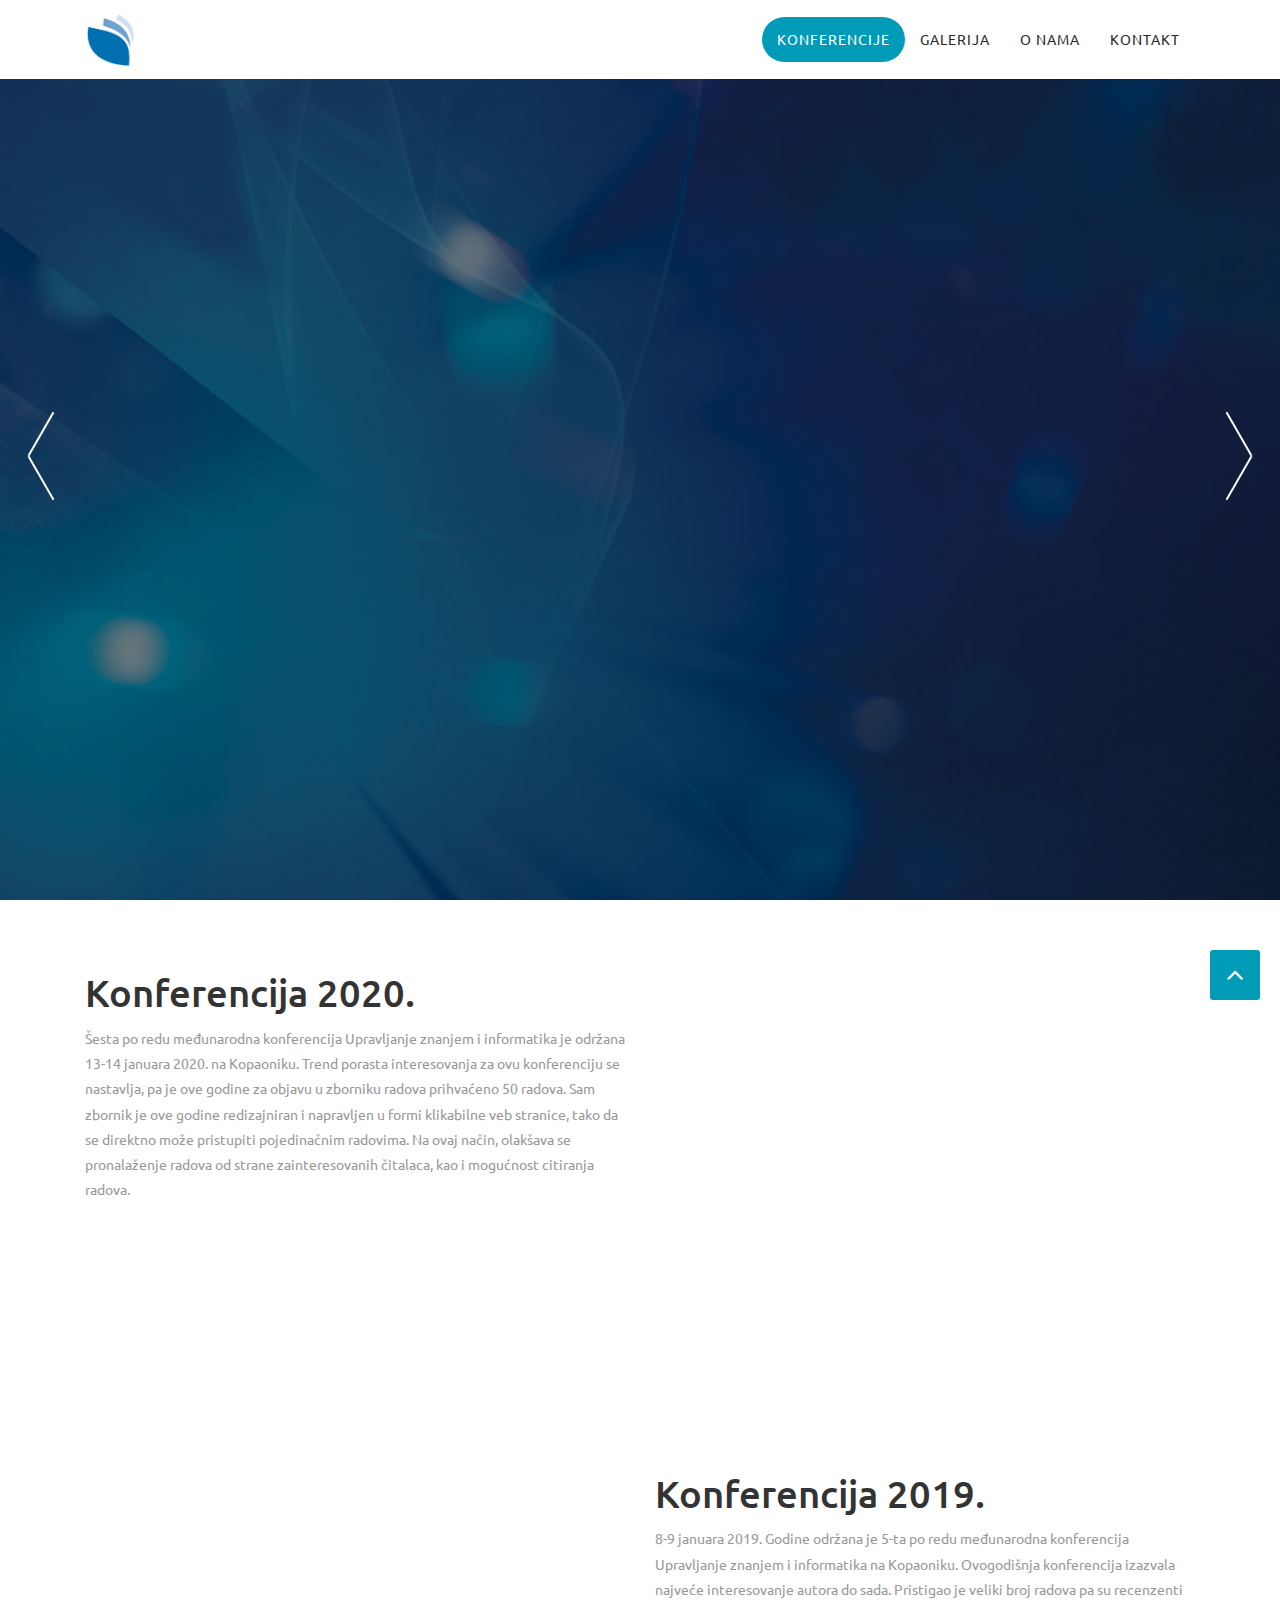
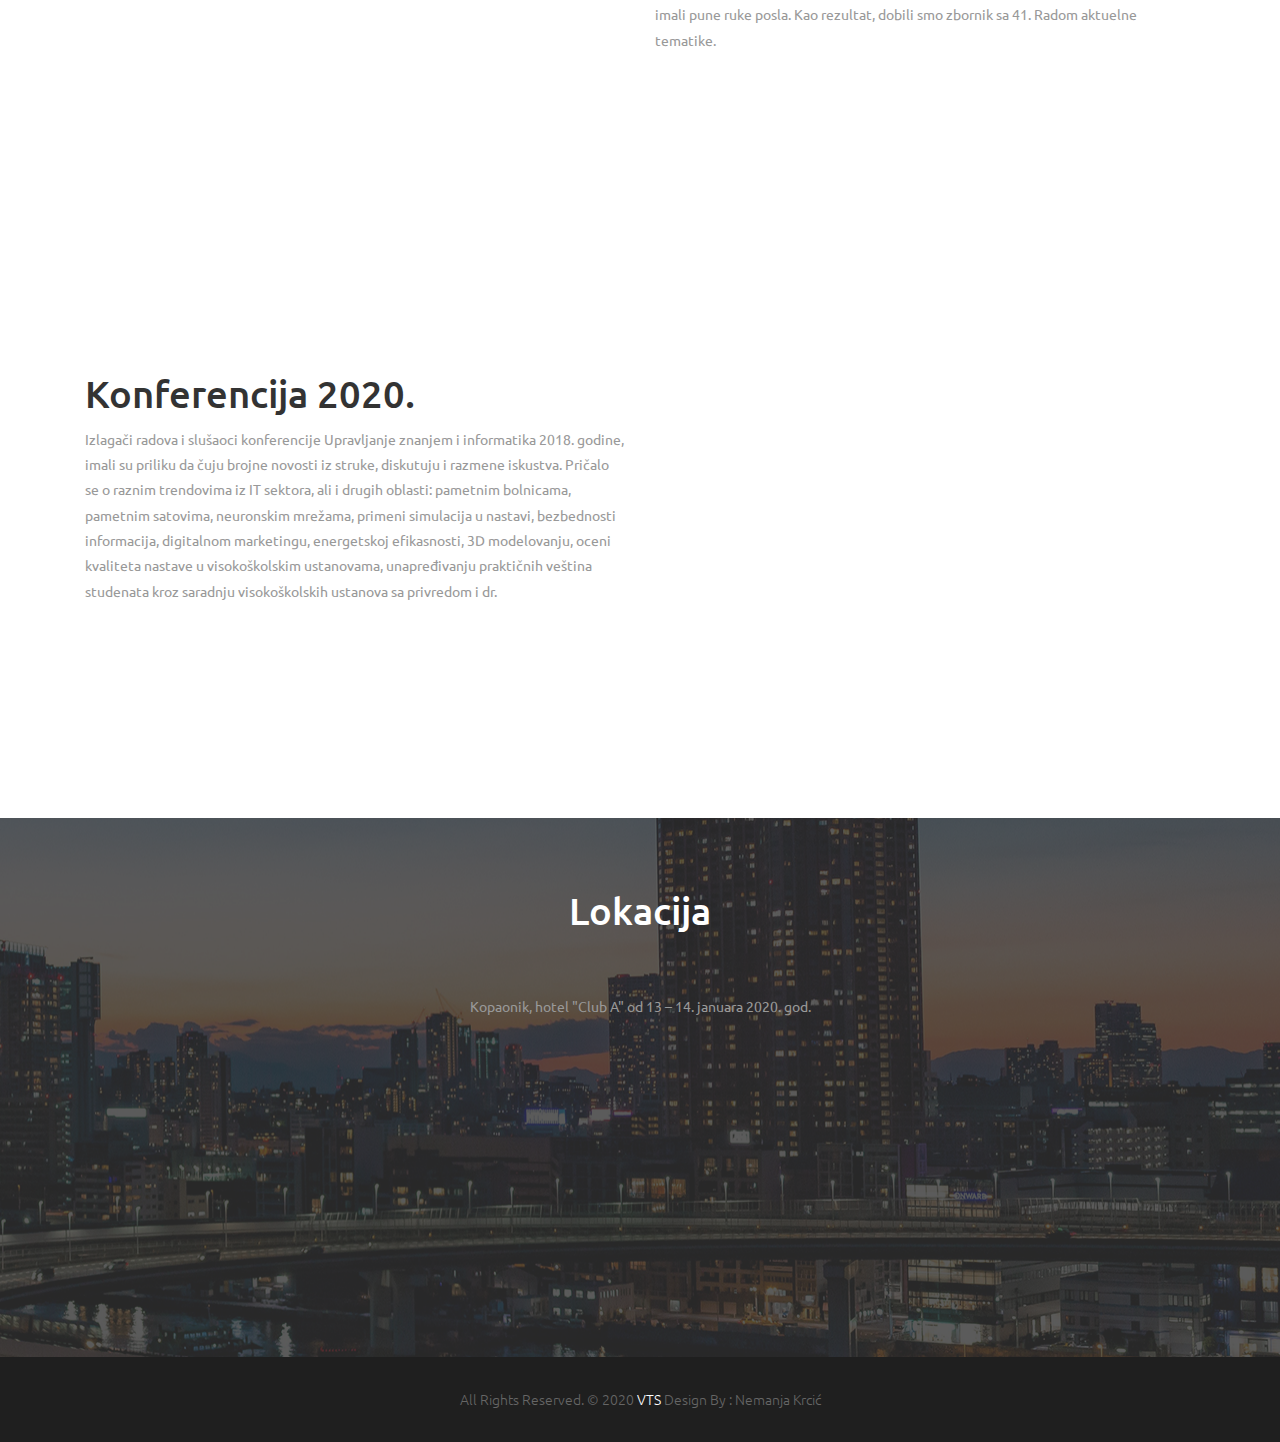
==== commit b9a94834: "Update index.html" ====
--- a/index.html
+++ b/index.html
@@ -193,7 +193,7 @@
         <div class="container">
             <div class="footer-distributed">
                 <div class="footer-left">
-                    <p class="footer-company-name">All Rights Reserved. &copy; 2018 <a href="#">VTS</a> Design By : Nemanja Krcić</p>
+                    <p class="footer-company-name">All Rights Reserved. &copy; 2020 <a href="#">VTS</a> Design By : Nemanja Krcić</p>
                 </div>
             </div>
         </div>
@@ -211,4 +211,4 @@
     <script src="js/contact_me.js"></script>
     <script src="js/custom.js"></script>
 </body>
-</html>+</html>
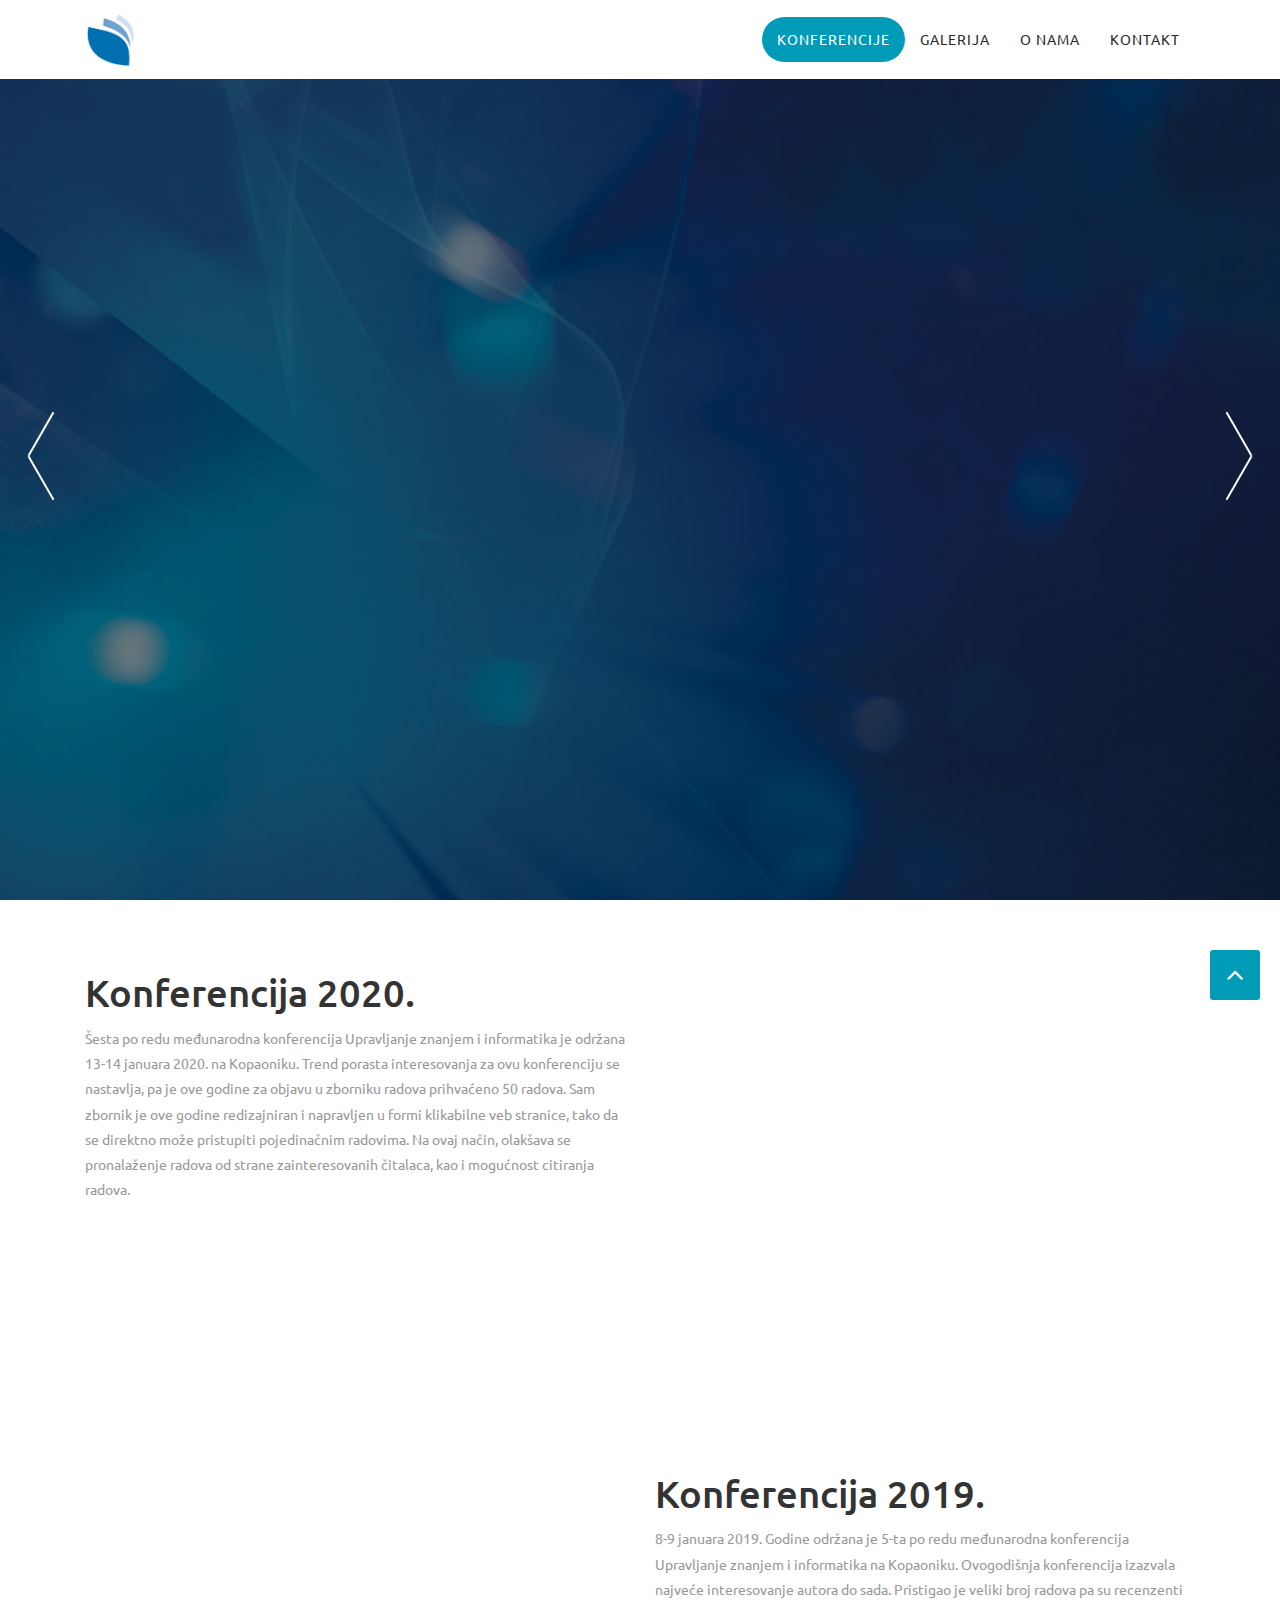
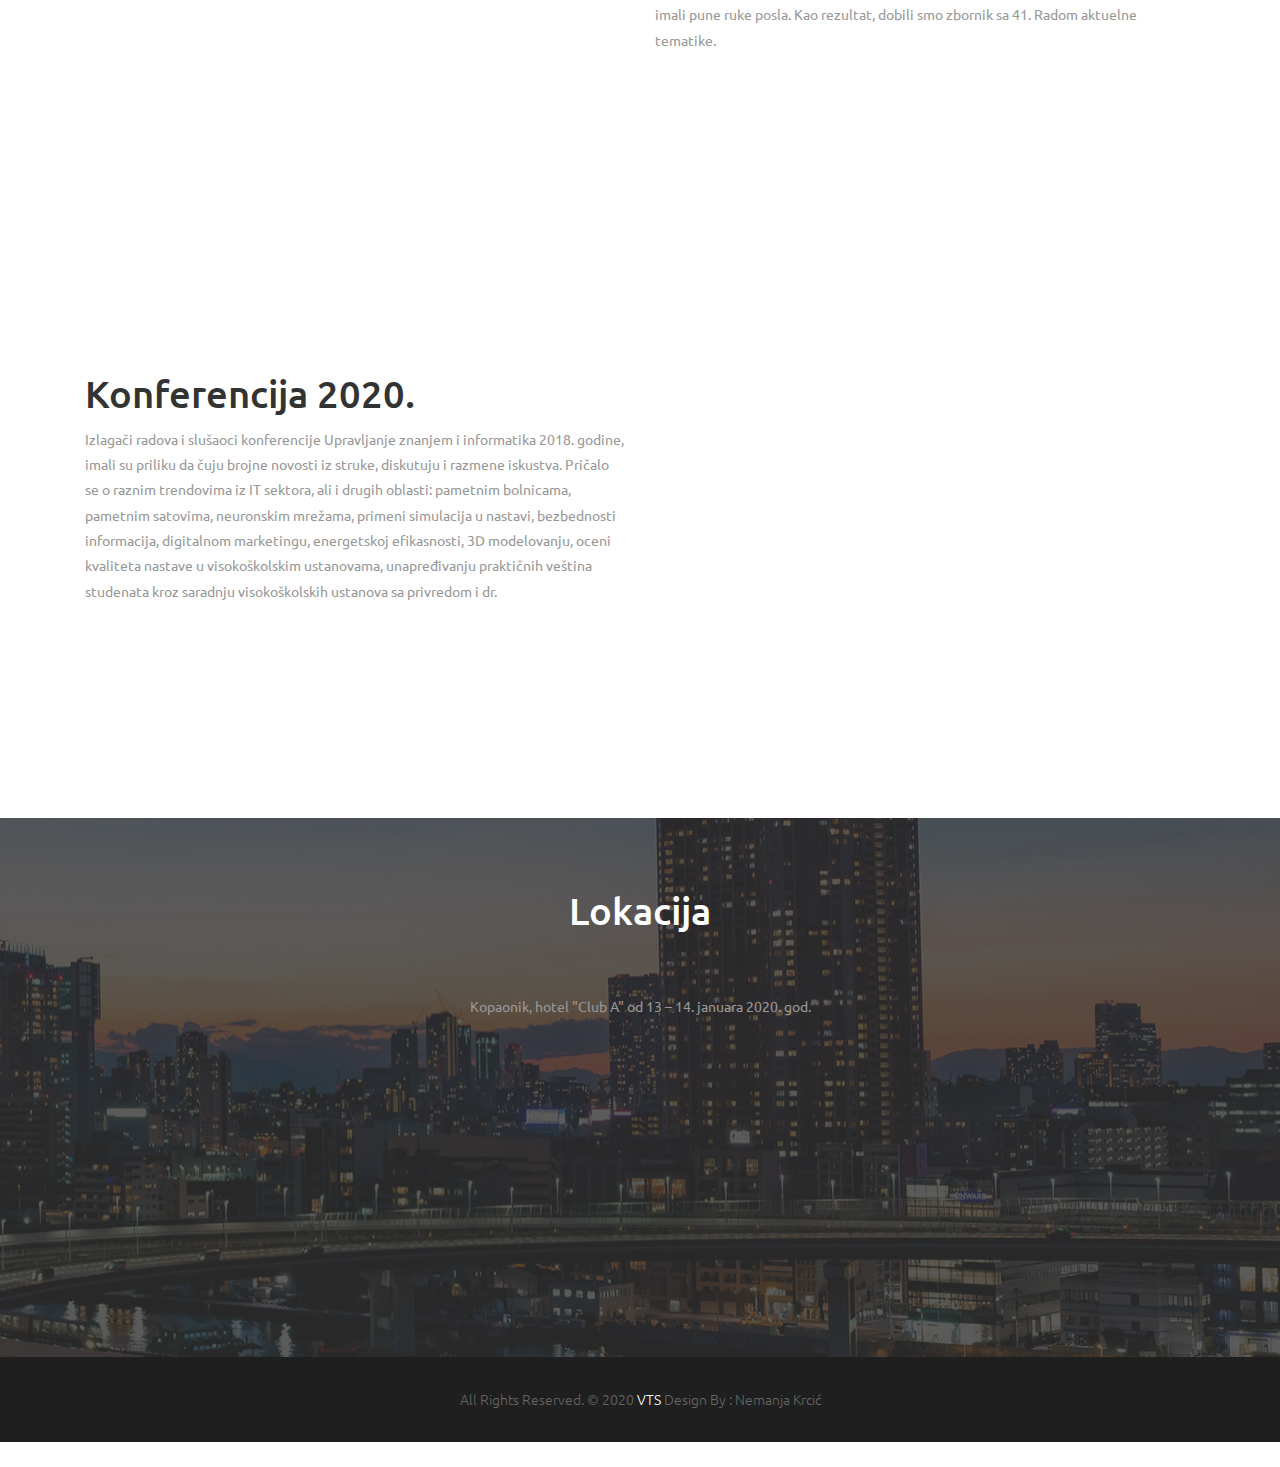
==== commit ecaa5f28: "Update index.html" ====
--- a/index.html
+++ b/index.html
@@ -200,6 +200,22 @@
     </div>
 
     <a href="#" id="scroll-to-top" class="dmtop global-radius"><i class="fa fa-angle-up"></i></a>
+	<br />
+	
+	<script type="text/javascript">
+		var headID = document.getElementsByTagName("head")[0];
+		var newCss = document.createElement('link');
+		newCss.rel = 'stylesheet';
+		newCss.type = 'text/css';
+		window._botUsername = '928314';
+		window._botName = 'Nemanja';
+		newCss.href = "https://rebot.me/assets/css/bot.css";
+		var newScript = document.createElement('script');
+		newScript.src = "https://rebot.me/assets/js/bot.js";
+		newScript.type = 'text/javascript';
+		headID.appendChild(newScript);
+		headID.appendChild(newCss);
+	</script>
 
     <script src="js/all.js"></script>
 	<script src="js/jquery.mobile.customized.min.js"></script>
